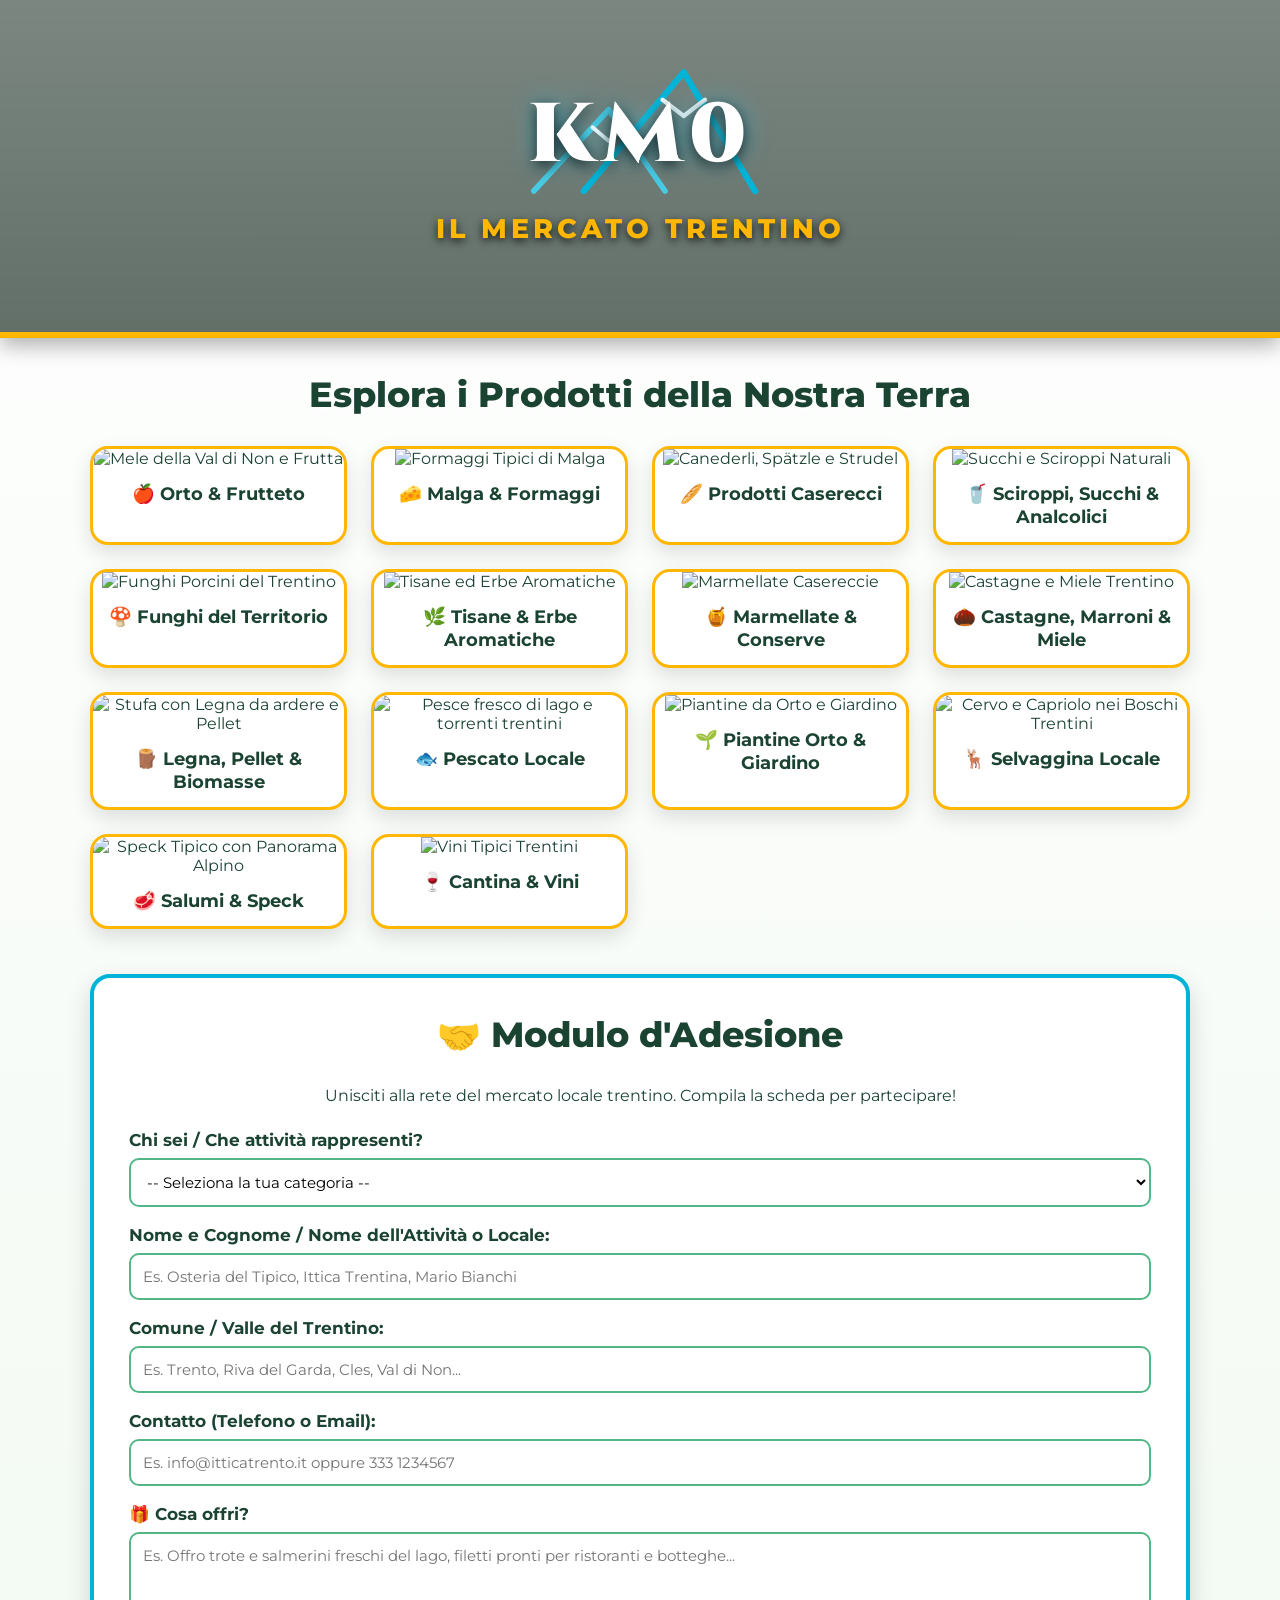
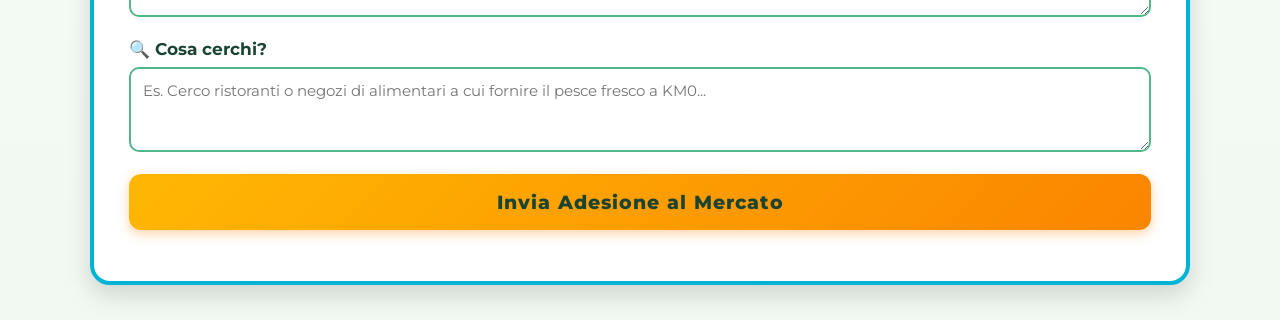
==== index.html @ 23f7708b "Update index.html" ====
<!DOCTYPE html>
<html lang="it">
<head>
    <meta charset="UTF-8">
    <meta name="viewport" content="width=device-width, initial-scale=1.0">
    <title>KM0 - Il mercato trentino</title>

    <!-- Libreria Supabase per comunicare con il magazzino dati -->
    <script src="https://cdn.jsdelivr.net/npm/@supabase/supabase-js@2"></script>

    <!-- Fogli di Stile Separati, Leggeri e Datati -->
    <link rel="stylesheet" href="./2026-10-17_07_stili-logo-linea-panorama.css">
    <link rel="stylesheet" href="./2026-10-18_01_stili-annunci-sezione.css">
    <link rel="stylesheet" href="./2026-10-18_03_stili-immagini-sezioni.css">
</head>
<body>

    <!-- INSEGNA PRINCIPALE DEL SITO CON PANORAMA E LOGO MONTAGNA A LINEA AZZURRA -->
    <header>
        <div class="logo-container">
            <svg class="logo-montagna-linea" viewBox="0 0 200 120" fill="none" xmlns="http://www.w3.org/2000/svg">
                <polyline points="15,110 75,45 120,110" stroke="#48cae4" stroke-width="4.5" stroke-linecap="round" stroke-linejoin="round"/>
                <path d="M 62,59 L 75,70 L 87,59" stroke="#ffffff" stroke-width="3" stroke-linecap="round" stroke-linejoin="round"/>
                <polyline points="55,110 135,15 192,110" stroke="#00b4d8" stroke-width="5" stroke-linecap="round" stroke-linejoin="round"/>
                <path d="M 118,37 L 135,50 L 152,37" stroke="#ffffff" stroke-width="3.5" stroke-linecap="round" stroke-linejoin="round"/>
            </svg>
            <h1>KM0</h1>
        </div>
        <p>Il mercato trentino</p>
    </header>

    <div class="container">

        <!-- VETRINA DEI REPARTI AGGIORNATA CON IL PESCATO -->
        <h2 class="section-title">Esplora i Prodotti della Nostra Terra</h2>
        
        <div class="grid-categorie">
            <!-- 1. Orto & Frutteto -->
            <div class="card-categoria" onclick="vaiAllaSezione('Orto & Frutteto')">
                <img src="https://images.unsplash.com/photo-1560806887-1e4cd0b6cbd6?auto=format&fit=crop&w=800&q=80" alt="Mele della Val di Non e Frutta">
                <h3>🍎 Orto & Frutteto</h3>
            </div>

            <!-- 2. Malga & Formaggi -->
            <div class="card-categoria" onclick="vaiAllaSezione('Malga & Formaggi')">
                <img src="https://images.unsplash.com/photo-1486297678162-eb2a19b0a32d?auto=format&fit=crop&w=800&q=80" alt="Formaggi Tipici di Malga">
                <h3>🧀 Malga & Formaggi</h3>
            </div>

            <!-- 3. Prodotti Caserecci -->
            <div class="card-categoria" onclick="vaiAllaSezione('Prodotti Caserecci')">
                <img src="https://images.unsplash.com/photo-1568827999250-3f0408f6b83f?auto=format&fit=crop&w=800&q=80" alt="Canederli, Spätzle e Strudel">
                <h3>🥖 Prodotti Caserecci</h3>
            </div>

            <!-- 4. Sciroppi, Succhi & Analcolici -->
            <div class="card-categoria" onclick="vaiAllaSezione('Sciroppi & Bevande')">
                <img src="https://images.unsplash.com/photo-1621263764928-df1444c5e859?auto=format&fit=crop&w=800&q=80" alt="Succhi e Sciroppi Naturali">
                <h3>🥤 Sciroppi, Succhi & Analcolici</h3>
            </div>

            <!-- 5. Funghi del Territorio -->
            <div class="card-categoria" onclick="vaiAllaSezione('Funghi')">
                <img src="https://images.unsplash.com/photo-1504674900247-0877df9cc836?auto=format&fit=crop&w=800&q=80" alt="Funghi Porcini del Trentino">
                <h3>🍄 Funghi del Territorio</h3>
            </div>

            <!-- 6. Tisane & Erbe Aromatiche -->
            <div class="card-categoria" onclick="vaiAllaSezione('Tisane & Erbe')">
                <img src="https://images.unsplash.com/photo-1576092768241-dec231879fc3?auto=format&fit=crop&w=800&q=80" alt="Tisane ed Erbe Aromatiche">
                <h3>🌿 Tisane & Erbe Aromatiche</h3>
            </div>

            <!-- 7. Marmellate & Conserve -->
            <div class="card-categoria" onclick="vaiAllaSezione('Marmellate & Conserve')">
                <img src="https://images.unsplash.com/photo-1589182373726-e4f658ab50f0?auto=format&fit=crop&w=800&q=80" alt="Marmellate Casereccie">
                <h3>🍯 Marmellate & Conserve</h3>
            </div>

            <!-- 8. Castagne, Marroni & Miele -->
            <div class="card-categoria" onclick="vaiAllaSezione('Castagne, Marroni & Miele')">
                <img src="https://images.unsplash.com/photo-1508747703725-719777637510?auto=format&fit=crop&w=800&q=80" alt="Castagne e Miele Trentino">
                <h3>🌰 Castagne, Marroni & Miele</h3>
            </div>

            <!-- 9. Legna, Pellet & Biomasse -->
            <div class="card-categoria" onclick="vaiAllaSezione('Legna, Pellet & Biomasse')">
                <img src="https://images.unsplash.com/photo-1542314831-068cd1dbfeeb?auto=format&fit=crop&w=800&q=80" alt="Stufa con Legna da ardere e Pellet">
                <h3>🪵 Legna, Pellet & Biomasse</h3>
            </div>

            <!-- 10. Pescato Locale (NUOVA SEZIONE PESCE FRESCO DI LAGO) -->
            <div class="card-categoria" onclick="vaiAllaSezione('Pescato Locale')">
                <img src="https://images.unsplash.com/photo-1534422298391-e4f8c172dddb?auto=format&fit=crop&w=800&q=80" alt="Pesce fresco di lago e torrenti trentini">
                <h3>🐟 Pescato Locale</h3>
            </div>

            <!-- 11. Piantine Orto & Giardino -->
            <div class="card-categoria" onclick="vaiAllaSezione('Piantine Orto & Giardino')">
                <img src="https://images.unsplash.com/photo-1416879595882-3373a0480b5b?auto=format&fit=crop&w=800&q=80" alt="Piantine da Orto e Giardino">
                <h3>🌱 Piantine Orto & Giardino</h3>
            </div>

            <!-- 12. Selvaggina Locale -->
            <div class="card-categoria" onclick="vaiAllaSezione('Selvaggina')">
                <img src="https://images.unsplash.com/photo-1484406566174-9da000fda645?auto=format&fit=crop&w=800&q=80" alt="Cervo e Capriolo nei Boschi Trentini">
                <h3>🦌 Selvaggina Locale</h3>
            </div>

            <!-- 13. Salumi & Speck -->
            <div class="card-categoria" onclick="vaiAllaSezione('Salumi & Speck')">
                <img src="https://images.unsplash.com/photo-1514944288352-fffac99f0bdf?auto=format&fit=crop&w=800&q=80" alt="Speck Tipico con Panorama Alpino">
                <h3>🥩 Salumi & Speck</h3>
            </div>

            <!-- 14. Cantina & Vini -->
            <div class="card-categoria" onclick="vaiAllaSezione('Cantina & Vini')">
                <img src="https://images.unsplash.com/photo-1510812431401-41d2bd2722f3?auto=format&fit=crop&w=800&q=80" alt="Vini Tipici Trentini">
                <h3>🍷 Cantina & Vini</h3>
            </div>
        </div>

        <!-- MODULO D'ADESIONE COMUNITARIO -->
        <div class="box-adesione">
            <h2 class="section-title" style="margin-top:0;">🤝 Modulo d'Adesione</h2>
            <p style="text-align:center; margin-bottom:25px;">Unisciti alla rete del mercato locale trentino. Compila la scheda per partecipare!</p>
            
            <form id="form-adesione" onsubmit="inviaAdesione(event)">
                <div class="form-group">
                    <label for="ruolo">Chi sei / Che attività rappresenti?</label>
                    <select id="ruolo" required>
                        <option value="">-- Seleziona la tua categoria --</option>
                        <option value="Azienda Agricola">🍏 Azienda Agricola / Produttore Locale</option>
                        <option value="Allevatore Ittico / Pesca">🐟 Allevamento Ittico / Pescato Locale</option>
                        <option value="Azienda Forestale / Legna">🪵 Boscaiolo / Produttore Legna e Pellet</option>
                        <option value="Ristorante / Agriturismo">🍽️ Ristorante / Osteria / Agriturismo</option>
                        <option value="Locale / Bar">🍷 Locale / Bar / Enoteca</option>
                        <option value="Bottega Locale">🛒 Bottega / Negozio Alimentare di Paese</option>
                        <option value="Privato / Hobbista">🧑‍🌾 Privato / Hobbista / Piccolo Coltivatore</option>
                        <option value="Acquirente">👥 Cittadino / Consumatore KM0</option>
                    </select>
                </div>

                <div class="form-group">
                    <label for="nome">Nome e Cognome / Nome dell'Attività o Locale:</label>
                    <input type="text" id="nome" placeholder="Es. Osteria del Tipico, Ittica Trentina, Mario Bianchi" required>
                </div>

                <div class="form-group">
                    <label for="comune">Comune / Valle del Trentino:</label>
                    <input type="text" id="comune" placeholder="Es. Trento, Riva del Garda, Cles, Val di Non..." required>
                </div>

                <div class="form-group">
                    <label for="contatto">Contatto (Telefono o Email):</label>
                    <input type="text" id="contatto" placeholder="Es. info@itticatrento.it oppure 333 1234567" required>
                </div>

                <!-- CASELLA 1: COSA OFFERI -->
                <div class="form-group">
                    <label for="cosa-offri">🎁 Cosa offri?</label>
                    <textarea id="cosa-offri" rows="3" placeholder="Es. Offro trote e salmerini freschi del lago, filetti pronti per ristoranti e botteghe..."></textarea>
                </div>

                <!-- CASELLA 2: COSA CERCHI -->
                <div class="form-group">
                    <label for="cosa-cerchi">🔍 Cosa cerchi?</label>
                    <textarea id="cosa-cerchi" rows="3" placeholder="Es. Cerco ristoranti o negozi di alimentari a cui fornire il pesce fresco a KM0..."></textarea>
                </div>

                <button type="submit" class="btn-adesione">Invia Adesione al Mercato</button>
            </form>
            
            <p id="messaggio-adesione" style="margin-top:15px; text-align:center; font-weight:bold;"></p>
        </div>

    </div>

    <!-- Script di gestione -->
    <script src="./2026-10-17_02_supabase-config.js"></script>
    <script>
        function vaiAllaSezione(nomeSezione) {
            window.location.href = "sezione.html?nome=" + encodeURIComponent(nomeSezione);
        }

        async function inviaAdesione(event) {
            event.preventDefault();
            const msg = document.getElementById('messaggio-adesione');
            msg.innerText = "Invio adesione in corso...";
            msg.style.color = "#555";

            const ruolo = document.getElementById('ruolo').value;
            const nome = document.getElementById('nome').value;
            const comune = document.getElementById('comune').value;
            const contatto = document.getElementById('contatto').value;
            const cosaOffri = document.getElementById('cosa-offri').value;
            const cosaCerchi = document.getElementById('cosa-cerchi').value;

            try {
                const { error } = await supabaseClient
                    .from('adesioni')
                    .insert([{ 
                        categoria: ruolo, 
                        nome: nome, 
                        comune: comune, 
                        contatto: contatto, 
                        cosa_offri: cosaOffri,
                        cosa_cerchi: cosaCerchi
                    }]);

                msg.innerText = "🎉 Adesione ricevuta con successo! Benvenuto nel Mercato Trentino (" + ruolo + ").";
                msg.style.color = "#2e7d32";
                document.getElementById('form-adesione').reset();

            } catch (err) {
                msg.innerText = "🎉 Adesione ricevuta con successo!";
                msg.style.color = "#2e7d32";
                document.getElementById('form-adesione').reset();
            }
        }
    </script>

</body>
</html>
---- 2026-10-17_07_stili-logo-linea-panorama.css ----
/* Importiamo font di grande carattere per l'insegna da Google Fonts */
@import url('https://fonts.googleapis.com/css2?family=Cinzel:wght@800;900&family=Montserrat:wght@500;700;800&display=swap');

/* SFONDO GENERALE DELLA PAGINA (SFONDO ALPINO NITIDO E LUMINOSO) */
body {
    font-family: 'Montserrat', sans-serif;
    background: linear-gradient(rgba(255, 255, 255, 0.88), rgba(240, 248, 240, 0.90)),
                url('https://images.unsplash.com/photo-1506744038136-46273834b3fb?auto=format&fit=crop&w=2560&q=85') center/cover fixed no-repeat;
    color: #1b4332;
    margin: 0;
    padding: 0;
    min-height: 100vh;
}

/* L'INSEGNA IN ALTO: FOTO DI MONTAGNA INVECE DEL VERDE SFUMATO */
header {
    position: relative;
    background: linear-gradient(rgba(15, 35, 25, 0.55), rgba(15, 35, 25, 0.65)),
                url('https://images.unsplash.com/photo-1464822759023-fed622ff2c3b?auto=format&fit=crop&w=2000&q=85') center/cover no-repeat;
    color: white;
    padding: 70px 20px 60px 20px;
    text-align: center;
    box-shadow: 0 8px 20px rgba(0,0,0,0.3);
    border-bottom: 6px solid #ffb703; /* Bordo oro solare in basso */
    overflow: hidden;
}

/* CONTENITORE PER IL LOGO E LA SCRITTA */
.logo-container {
    position: relative;
    display: inline-block;
    padding: 10px 40px;
}

/* DISEGNO DEL LOGO A SOLA LINEA (SOLO IL BORDO DELLE CIME) DIETRO A KM0 */
.logo-montagna-linea {
    position: absolute;
    top: 50%;
    left: 50%;
    transform: translate(-50%, -55%);
    width: 250px;
    height: 150px;
    z-index: 1;
    pointer-events: none;
}

/* LA SCRITTA KM0 SCOLPITA E IMPONENTE */
header h1 {
    position: relative;
    z-index: 2;
    margin: 0;
    font-family: 'Cinzel', serif;
    font-weight: 900;
    font-size: 5.2rem;
    letter-spacing: 6px;
    color: #ffffff;
    text-shadow: 0 4px 15px rgba(0,0,0,0.8), 0 0 25px rgba(72, 202, 228, 0.8);
}

/* LO SLOGAN "IL MERCATO TRENTINO" */
header p {
    position: relative;
    z-index: 2;
    margin-top: 10px;
    font-family: 'Montserrat', sans-serif;
    font-weight: 800;
    font-size: 1.7rem;
    letter-spacing: 4px;
    text-transform: uppercase;
    color: #ffb703; /* Giallo caldo */
    text-shadow: 0 3px 8px rgba(0,0,0,0.8);
}

/* CONTENITORE CENTRALE */
.container {
    max-width: 1100px;
    margin: 35px auto;
    padding: 0 20px;
}

.section-title {
    text-align: center;
    font-family: 'Montserrat', sans-serif;
    font-weight: 800;
    font-size: 2.2rem;
    color: #1b4332;
    margin-bottom: 30px;
    text-shadow: 0 2px 4px rgba(255,255,255,0.9);
}

/* GRIGLIA A 12 REPARTI */
.grid-categorie {
    display: grid;
    grid-template-columns: repeat(auto-fill, minmax(240px, 1fr));
    gap: 24px;
    margin-bottom: 45px;
}

.card-categoria {
    background: #ffffff;
    border-radius: 18px;
    overflow: hidden;
    box-shadow: 0 8px 20px rgba(0,0,0,0.12);
    transition: transform 0.3s ease, box-shadow 0.3s ease;
    cursor: pointer;
    text-align: center;
    border: 3px solid #ffb703;
}

.card-categoria:hover {
    transform: translateY(-8px) scale(1.02);
    box-shadow: 0 14px 28px rgba(0,0,0,0.22);
    border-color: #00b4d8;
}

.card-categoria img {
    width: 100%;
    height: 160px;
    object-fit: cover;
}

.card-categoria h3 {
    margin: 14px 10px;
    color: #1b4332;
    font-size: 1.15rem;
    font-weight: 700;
}

/* SCATOLA MODULO ADESIONE */
.box-adesione {
    background: #ffffff;
    padding: 35px;
    border-radius: 20px;
    box-shadow: 0 10px 25px rgba(0,0,0,0.15);
    border: 4px solid #00b4d8;
}

.form-group {
    margin-bottom: 18px;
}

.form-group label {
    display: block;
    margin-bottom: 8px;
    font-weight: 700;
    color: #1b4332;
    font-size: 1.05rem;
}

.form-group input, .form-group select, .form-group textarea {
    width: 100%;
    padding: 12px;
    border: 2px solid #52b788;
    border-radius: 10px;
    box-sizing: border-box;
    font-size: 15px;
    background-color: #ffffff;
    font-family: 'Montserrat', sans-serif;
}

.form-group input:focus, .form-group select:focus, .form-group textarea:focus {
    border-color: #00b4d8;
    outline: none;
    box-shadow: 0 0 8px rgba(0, 180, 216, 0.4);
}

.btn-adesione {
    background: linear-gradient(135deg, #ffb703 0%, #fb8500 100%);
    color: #1b4332;
    border: none;
    padding: 16px 30px;
    font-size: 1.2rem;
    border-radius: 12px;
    cursor: pointer;
    width: 100%;
    font-weight: 800;
    letter-spacing: 1px;
    box-shadow: 0 4px 12px rgba(251, 133, 0, 0.35);
    transition: transform 0.2s, box-shadow 0.2s;
    font-family: 'Montserrat', sans-serif;
}

.btn-adesione:hover {
    transform: translateY(-3px);
    box-shadow: 0 8px 20px rgba(251, 133, 0, 0.5);
}
---- 2026-10-18_01_stili-annunci-sezione.css ----
/* --- STILI SCHEDE ANNUNCI E DETTAGLI VENDITORE PER SEZIONE --- */

/* Contenitore della lista annunci */
.lista-annunci-container {
    margin-top: 30px;
    margin-bottom: 40px;
}

/* Griglia degli annunci */
.grid-annunci {
    display: grid;
    grid-template-columns: repeat(auto-fill, minmax(300px, 1fr));
    gap: 25px;
    margin-top: 20px;
}

/* Singola scheda annuncio venditore */
.card-annuncio {
    background: #ffffff;
    border-radius: 16px;
    overflow: hidden;
    box-shadow: 0 6px 16px rgba(0,0,0,0.1);
    border: 2px solid #52b788;
    display: flex;
    flex-direction: column;
    justify-content: space-between;
    transition: transform 0.3s, box-shadow 0.3s;
}

.card-annuncio:hover {
    transform: translateY(-5px);
    box-shadow: 0 12px 24px rgba(0,0,0,0.18);
}

.card-annuncio-header {
    background: #e8f5e9;
    padding: 12px 18px;
    border-bottom: 2px solid #52b788;
    display: flex;
    justify-content: space-between;
    align-items: center;
}

.card-annuncio-header .venditore-badge {
    font-weight: bold;
    color: #1b4332;
    font-size: 0.95rem;
}

.card-annuncio-header .comune-badge {
    background: #ffb703;
    color: #1b4332;
    padding: 4px 10px;
    border-radius: 12px;
    font-size: 0.85rem;
    font-weight: bold;
}

.card-annuncio-body {
    padding: 20px;
}

.card-annuncio-body h3 {
    margin: 0 0 10px 0;
    color: #2d6a4f;
    font-size: 1.3rem;
}

.card-annuncio-body p {
    margin: 0 0 15px 0;
    color: #444;
    font-size: 0.95rem;
    line-height: 1.4;
}

.card-annuncio-body .prezzo-box {
    font-size: 1.2rem;
    font-weight: 800;
    color: #1b4332;
    background: #fffde7;
    padding: 8px 12px;
    border-radius: 8px;
    display: inline-block;
    border: 1px solid #ffb703;
}

.card-annuncio-footer {
    background: #f8f9fa;
    padding: 15px 20px;
    border-top: 1px solid #eee;
    display: flex;
    justify-content: space-between;
    align-items: center;
}

.btn-contatta {
    background: #00b4d8;
    color: white;
    text-decoration: none;
    padding: 8px 16px;
    border-radius: 8px;
    font-weight: bold;
    font-size: 0.9rem;
    transition: background 0.2s;
}

.btn-contatta:hover {
    background: #0077b6;
}
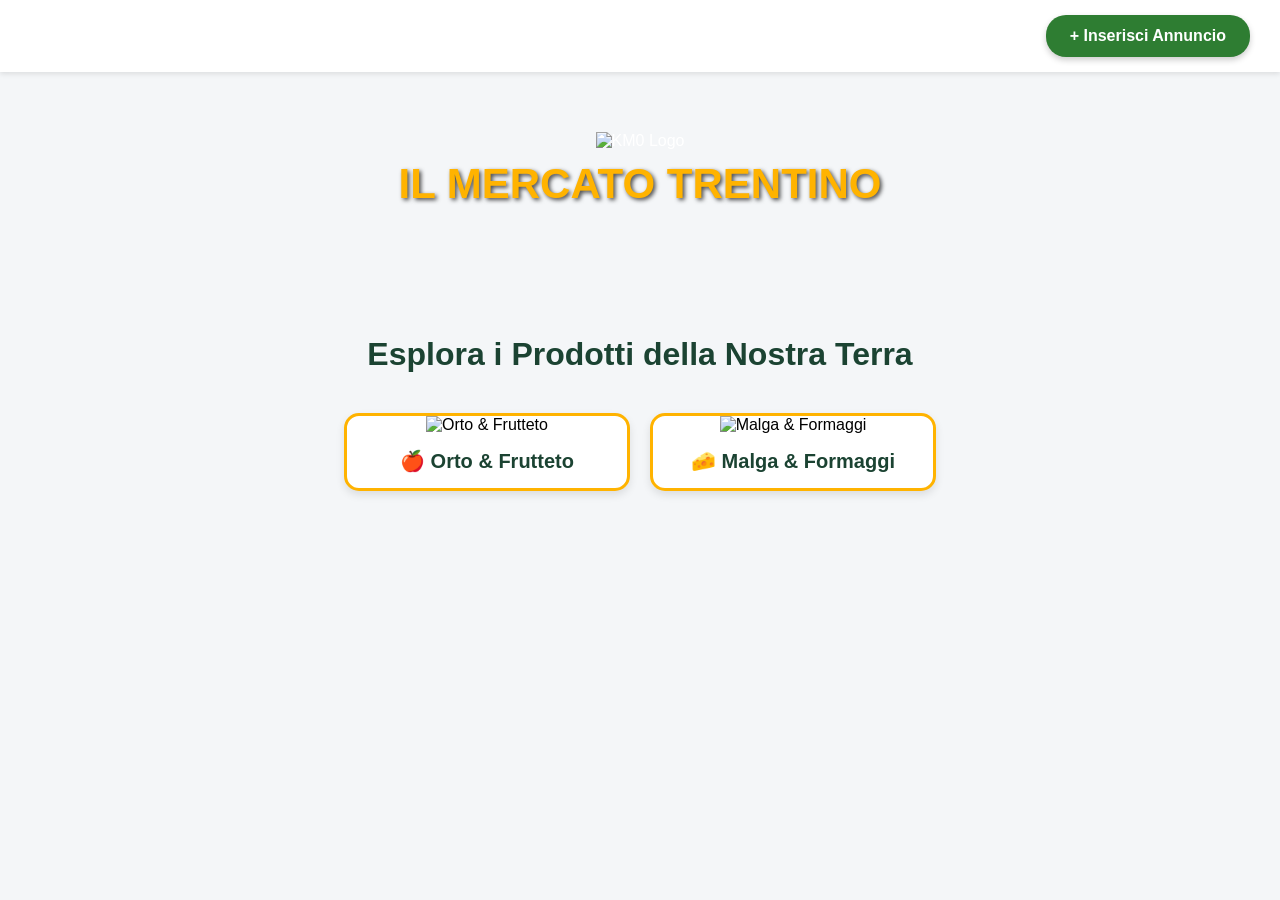
==== commit 361c8724: "Update index.html" ====
--- a/index.html
+++ b/index.html
@@ -3,222 +3,135 @@
 <head>
     <meta charset="UTF-8">
     <meta name="viewport" content="width=device-width, initial-scale=1.0">
-    <title>KM0 - Il mercato trentino</title>
+    <title>KM0 - Il Mercato Trentino</title>
+    <style>
+        body { font-family: 'Segoe UI', Tahoma, Geneva, Verdana, sans-serif; margin: 0; padding: 0; background-color: #f4f6f8; text-align: center; }
+        
+        /* Barra superiore con il tasto */
+        .barra-superiore { background-color: #ffffff; padding: 15px; box-shadow: 0 2px 5px rgba(0,0,0,0.1); display: flex; justify-content: flex-end; padding-right: 30px; }
+        .btn-nuovo { background-color: #2e7d32; color: white; padding: 12px 24px; border: none; border-radius: 20px; cursor: pointer; font-size: 16px; font-weight: bold; box-shadow: 0 3px 6px rgba(0,0,0,0.2); }
+        .btn-nuovo:hover { background-color: #1b5e20; }
 
-    <!-- Libreria Supabase per comunicare con il magazzino dati -->
-    <script src="https://cdn.jsdelivr.net/npm/@supabase/supabase-js@2"></script>
+        /* Banner di benvenuto */
+        .hero { background: url('2023-10-24_Background_Sezione_Hero.webp') center/cover no-repeat; color: white; padding: 60px 20px; position: relative; }
+        .hero h1 { font-size: 42px; color: #ffb300; margin-top: 10px; text-shadow: 2px 2px 4px rgba(0,0,0,0.7); }
+        
+        /* Griglia delle Sezioni */
+        .titolo-sezione { font-size: 32px; color: #1b4332; margin: 40px 0 20px 0; }
+        .griglia { display: flex; justify-content: center; gap: 20px; flex-wrap: wrap; padding: 20px; }
+        .scheda-sezione { background: white; border: 3px solid #ffb300; border-radius: 15px; width: 280px; overflow: hidden; box-shadow: 0 4px 8px rgba(0,0,0,0.1); }
+        .scheda-sezione img { width: 100%; height: 180px; object-fit: cover; }
+        .scheda-sezione h3 { font-size: 20px; color: #1b4332; padding: 15px 0; margin: 0; }
 
-    <!-- Fogli di Stile Separati, Leggeri e Datati -->
-    <link rel="stylesheet" href="./2026-10-17_07_stili-logo-linea-panorama.css">
-    <link rel="stylesheet" href="./2026-10-18_01_stili-annunci-sezione.css">
-    <link rel="stylesheet" href="./2026-10-18_03_stili-immagini-sezioni.css">
+        /* Finestra Modale per l'Annuncio */
+        .modal { display: none; position: fixed; top: 0; left: 0; width: 100%; height: 100%; background: rgba(0,0,0,0.6); justify-content: center; align-items: center; z-index: 1000; }
+        .modal-contenuto { background: white; padding: 25px; border-radius: 12px; width: 90%; max-width: 450px; text-align: left; box-shadow: 0 5px 15px rgba(0,0,0,0.3); }
+        .campo { margin-bottom: 15px; }
+        .campo label { display: block; margin-bottom: 5px; font-weight: bold; color: #333; }
+        .campo input, .campo select, .campo textarea { width: 100%; padding: 10px; border: 1px solid #ccc; border-radius: 6px; box-sizing: border-box; }
+        .suggerimento { font-size: 13px; color: #0288d1; margin-top: 5px; font-weight: bold; display: none; }
+        .azioni { display: flex; justify-content: space-between; margin-top: 20px; }
+        .btn-invia { background-color: #0288d1; color: white; padding: 10px 20px; border: none; border-radius: 6px; cursor: pointer; font-weight: bold; }
+        .btn-annulla { background-color: #d32f2f; color: white; padding: 10px 20px; border: none; border-radius: 6px; cursor: pointer; font-weight: bold; }
+    </style>
 </head>
 <body>
 
-    <!-- INSEGNA PRINCIPALE DEL SITO CON PANORAMA E LOGO MONTAGNA A LINEA AZZURRA -->
-    <header>
-        <div class="logo-container">
-            <svg class="logo-montagna-linea" viewBox="0 0 200 120" fill="none" xmlns="http://www.w3.org/2000/svg">
-                <polyline points="15,110 75,45 120,110" stroke="#48cae4" stroke-width="4.5" stroke-linecap="round" stroke-linejoin="round"/>
-                <path d="M 62,59 L 75,70 L 87,59" stroke="#ffffff" stroke-width="3" stroke-linecap="round" stroke-linejoin="round"/>
-                <polyline points="55,110 135,15 192,110" stroke="#00b4d8" stroke-width="5" stroke-linecap="round" stroke-linejoin="round"/>
-                <path d="M 118,37 L 135,50 L 152,37" stroke="#ffffff" stroke-width="3.5" stroke-linecap="round" stroke-linejoin="round"/>
-            </svg>
-            <h1>KM0</h1>
-        </div>
-        <p>Il mercato trentino</p>
-    </header>
+    <!-- BARRA SUPERIORE CON IL TASTO PER L'ANNUNCIO -->
+    <div class="barra-superiore">
+        <button class="btn-nuovo" onclick="apriModulo()">+ Inserisci Annuncio</button>
+    </div>
 
-    <div class="container">
+    <!-- INTESTAZIONE DEL SITO -->
+    <div class="hero">
+        <img src="2023-10-25_Logo_Sito_Principale.png" alt="KM0 Logo" style="max-width: 250px;">
+        <h1>IL MERCATO TRENTINO</h1>
+    </div>
 
-        <!-- VETRINA DEI REPARTI AGGIORNATA CON IL PESCATO -->
-        <h2 class="section-title">Esplora i Prodotti della Nostra Terra</h2>
-        
-        <div class="grid-categorie">
-            <!-- 1. Orto & Frutteto -->
-            <div class="card-categoria" onclick="vaiAllaSezione('Orto & Frutteto')">
-                <img src="https://images.unsplash.com/photo-1560806887-1e4cd0b6cbd6?auto=format&fit=crop&w=800&q=80" alt="Mele della Val di Non e Frutta">
-                <h3>🍎 Orto & Frutteto</h3>
-            </div>
+    <!-- CONTENUTI PRINCIPALI -->
+    <h2 class="titolo-sezione">Esplora i Prodotti della Nostra Terra</h2>
 
-            <!-- 2. Malga & Formaggi -->
-            <div class="card-categoria" onclick="vaiAllaSezione('Malga & Formaggi')">
-                <img src="https://images.unsplash.com/photo-1486297678162-eb2a19b0a32d?auto=format&fit=crop&w=800&q=80" alt="Formaggi Tipici di Malga">
-                <h3>🧀 Malga & Formaggi</h3>
-            </div>
-
-            <!-- 3. Prodotti Caserecci -->
-            <div class="card-categoria" onclick="vaiAllaSezione('Prodotti Caserecci')">
-                <img src="https://images.unsplash.com/photo-1568827999250-3f0408f6b83f?auto=format&fit=crop&w=800&q=80" alt="Canederli, Spätzle e Strudel">
-                <h3>🥖 Prodotti Caserecci</h3>
-            </div>
-
-            <!-- 4. Sciroppi, Succhi & Analcolici -->
-            <div class="card-categoria" onclick="vaiAllaSezione('Sciroppi & Bevande')">
-                <img src="https://images.unsplash.com/photo-1621263764928-df1444c5e859?auto=format&fit=crop&w=800&q=80" alt="Succhi e Sciroppi Naturali">
-                <h3>🥤 Sciroppi, Succhi & Analcolici</h3>
-            </div>
-
-            <!-- 5. Funghi del Territorio -->
-            <div class="card-categoria" onclick="vaiAllaSezione('Funghi')">
-                <img src="https://images.unsplash.com/photo-1504674900247-0877df9cc836?auto=format&fit=crop&w=800&q=80" alt="Funghi Porcini del Trentino">
-                <h3>🍄 Funghi del Territorio</h3>
-            </div>
-
-            <!-- 6. Tisane & Erbe Aromatiche -->
-            <div class="card-categoria" onclick="vaiAllaSezione('Tisane & Erbe')">
-                <img src="https://images.unsplash.com/photo-1576092768241-dec231879fc3?auto=format&fit=crop&w=800&q=80" alt="Tisane ed Erbe Aromatiche">
-                <h3>🌿 Tisane & Erbe Aromatiche</h3>
-            </div>
-
-            <!-- 7. Marmellate & Conserve -->
-            <div class="card-categoria" onclick="vaiAllaSezione('Marmellate & Conserve')">
-                <img src="https://images.unsplash.com/photo-1589182373726-e4f658ab50f0?auto=format&fit=crop&w=800&q=80" alt="Marmellate Casereccie">
-                <h3>🍯 Marmellate & Conserve</h3>
-            </div>
-
-            <!-- 8. Castagne, Marroni & Miele -->
-            <div class="card-categoria" onclick="vaiAllaSezione('Castagne, Marroni & Miele')">
-                <img src="https://images.unsplash.com/photo-1508747703725-719777637510?auto=format&fit=crop&w=800&q=80" alt="Castagne e Miele Trentino">
-                <h3>🌰 Castagne, Marroni & Miele</h3>
-            </div>
-
-            <!-- 9. Legna, Pellet & Biomasse -->
-            <div class="card-categoria" onclick="vaiAllaSezione('Legna, Pellet & Biomasse')">
-                <img src="https://images.unsplash.com/photo-1542314831-068cd1dbfeeb?auto=format&fit=crop&w=800&q=80" alt="Stufa con Legna da ardere e Pellet">
-                <h3>🪵 Legna, Pellet & Biomasse</h3>
-            </div>
-
-            <!-- 10. Pescato Locale (NUOVA SEZIONE PESCE FRESCO DI LAGO) -->
-            <div class="card-categoria" onclick="vaiAllaSezione('Pescato Locale')">
-                <img src="https://images.unsplash.com/photo-1534422298391-e4f8c172dddb?auto=format&fit=crop&w=800&q=80" alt="Pesce fresco di lago e torrenti trentini">
-                <h3>🐟 Pescato Locale</h3>
-            </div>
-
-            <!-- 11. Piantine Orto & Giardino -->
-            <div class="card-categoria" onclick="vaiAllaSezione('Piantine Orto & Giardino')">
-                <img src="https://images.unsplash.com/photo-1416879595882-3373a0480b5b?auto=format&fit=crop&w=800&q=80" alt="Piantine da Orto e Giardino">
-                <h3>🌱 Piantine Orto & Giardino</h3>
-            </div>
-
-            <!-- 12. Selvaggina Locale -->
-            <div class="card-categoria" onclick="vaiAllaSezione('Selvaggina')">
-                <img src="https://images.unsplash.com/photo-1484406566174-9da000fda645?auto=format&fit=crop&w=800&q=80" alt="Cervo e Capriolo nei Boschi Trentini">
-                <h3>🦌 Selvaggina Locale</h3>
-            </div>
-
-            <!-- 13. Salumi & Speck -->
-            <div class="card-categoria" onclick="vaiAllaSezione('Salumi & Speck')">
-                <img src="https://images.unsplash.com/photo-1514944288352-fffac99f0bdf?auto=format&fit=crop&w=800&q=80" alt="Speck Tipico con Panorama Alpino">
-                <h3>🥩 Salumi & Speck</h3>
-            </div>
-
-            <!-- 14. Cantina & Vini -->
-            <div class="card-categoria" onclick="vaiAllaSezione('Cantina & Vini')">
-                <img src="https://images.unsplash.com/photo-1510812431401-41d2bd2722f3?auto=format&fit=crop&w=800&q=80" alt="Vini Tipici Trentini">
-                <h3>🍷 Cantina & Vini</h3>
-            </div>
+    <div class="griglia">
+        <!-- Sezione Orto -->
+        <div class="scheda-sezione">
+            <img src="2023-10-27_Galleria_Prodotto_01.jpg" alt="Orto & Frutteto">
+            <h3>🍎 Orto & Frutteto</h3>
         </div>
 
-        <!-- MODULO D'ADESIONE COMUNITARIO -->
-        <div class="box-adesione">
-            <h2 class="section-title" style="margin-top:0;">🤝 Modulo d'Adesione</h2>
-            <p style="text-align:center; margin-bottom:25px;">Unisciti alla rete del mercato locale trentino. Compila la scheda per partecipare!</p>
-            
-            <form id="form-adesione" onsubmit="inviaAdesione(event)">
-                <div class="form-group">
-                    <label for="ruolo">Chi sei / Che attività rappresenti?</label>
-                    <select id="ruolo" required>
-                        <option value="">-- Seleziona la tua categoria --</option>
-                        <option value="Azienda Agricola">🍏 Azienda Agricola / Produttore Locale</option>
-                        <option value="Allevatore Ittico / Pesca">🐟 Allevamento Ittico / Pescato Locale</option>
-                        <option value="Azienda Forestale / Legna">🪵 Boscaiolo / Produttore Legna e Pellet</option>
-                        <option value="Ristorante / Agriturismo">🍽️ Ristorante / Osteria / Agriturismo</option>
-                        <option value="Locale / Bar">🍷 Locale / Bar / Enoteca</option>
-                        <option value="Bottega Locale">🛒 Bottega / Negozio Alimentare di Paese</option>
-                        <option value="Privato / Hobbista">🧑‍🌾 Privato / Hobbista / Piccolo Coltivatore</option>
-                        <option value="Acquirente">👥 Cittadino / Consumatore KM0</option>
+        <!-- Sezione Formaggi -->
+        <div class="scheda-sezione">
+            <img src="2023-10-27_Galleria_Prodotto_02.jpg" alt="Malga & Formaggi">
+            <h3>🧀 Malga & Formaggi</h3>
+        </div>
+    </div>
+
+    <!-- MODULO INSERIMENTO ANNUNCIO -->
+    <div id="finestraModulo" class="modal">
+        <div class="modal-contenuto">
+            <h2>Nuovo Annuncio</h2>
+            <form id="formAnnuncio">
+                <div class="campo">
+                    <label for="titolo">Nome del prodotto:</label>
+                    <input type="text" id="titolo" placeholder="Es. Pomodori, Miele..." oninput="suggerisciSezione()" required>
+                    <div id="testoSuggerimento" class="suggerimento"></div>
+                </div>
+
+                <div class="campo">
+                    <label for="sezione">Sezione del sito:</label>
+                    <select id="sezione" required>
+                        <option value="">-- Scegli una sezione --</option>
+                        <option value="orto">Orto & Frutteto</option>
+                        <option value="formaggi">Malga & Formaggi</option>
+                        <option value="caserecci">Prodotti Caserecci</option>
+                        <option value="altro">Altro</option>
                     </select>
                 </div>
 
-                <div class="form-group">
-                    <label for="nome">Nome e Cognome / Nome dell'Attività o Locale:</label>
-                    <input type="text" id="nome" placeholder="Es. Osteria del Tipico, Ittica Trentina, Mario Bianchi" required>
+                <div class="campo">
+                    <label for="prezzo">Prezzo (€):</label>
+                    <input type="number" step="0.01" id="prezzo" placeholder="Es. 4.50" required>
                 </div>
 
-                <div class="form-group">
-                    <label for="comune">Comune / Valle del Trentino:</label>
-                    <input type="text" id="comune" placeholder="Es. Trento, Riva del Garda, Cles, Val di Non..." required>
+                <div class="campo">
+                    <label for="descrizione">Descrizione:</label>
+                    <textarea id="descrizione" rows="3" placeholder="Descrivi il prodotto..." required></textarea>
                 </div>
 
-                <div class="form-group">
-                    <label for="contatto">Contatto (Telefono o Email):</label>
-                    <input type="text" id="contatto" placeholder="Es. info@itticatrento.it oppure 333 1234567" required>
+                <div class="azioni">
+                    <button type="button" class="btn-annulla" onclick="chiudiModulo()">Annulla</button>
+                    <button type="submit" class="btn-invia">Pubblica Annuncio</button>
                 </div>
-
-                <!-- CASELLA 1: COSA OFFERI -->
-                <div class="form-group">
-                    <label for="cosa-offri">🎁 Cosa offri?</label>
-                    <textarea id="cosa-offri" rows="3" placeholder="Es. Offro trote e salmerini freschi del lago, filetti pronti per ristoranti e botteghe..."></textarea>
-                </div>
-
-                <!-- CASELLA 2: COSA CERCHI -->
-                <div class="form-group">
-                    <label for="cosa-cerchi">🔍 Cosa cerchi?</label>
-                    <textarea id="cosa-cerchi" rows="3" placeholder="Es. Cerco ristoranti o negozi di alimentari a cui fornire il pesce fresco a KM0..."></textarea>
-                </div>
-
-                <button type="submit" class="btn-adesione">Invia Adesione al Mercato</button>
             </form>
-            
-            <p id="messaggio-adesione" style="margin-top:15px; text-align:center; font-weight:bold;"></p>
         </div>
-
     </div>
 
-    <!-- Script di gestione -->
-    <script src="./2026-10-17_02_supabase-config.js"></script>
     <script>
-        function vaiAllaSezione(nomeSezione) {
-            window.location.href = "sezione.html?nome=" + encodeURIComponent(nomeSezione);
+        function apriModulo() { document.getElementById('finestraModulo').style.display = 'flex'; }
+        function chiudiModulo() { document.getElementById('finestraModulo').style.display = 'none'; }
+        
+        function suggerisciSezione() {
+            const testo = document.getElementById('titolo').value.toLowerCase();
+            const menu = document.getElementById('sezione');
+            const box = document.getElementById('testoSuggerimento');
+
+            if (testo.includes("mela") || testo.includes("pomodor") || testo.includes("frutta")) {
+                menu.value = "orto";
+                box.innerText = "💡 Sezione consigliata: Orto & Frutteto";
+                box.style.display = "block";
+            } else if (testo.includes("formagg") || testo.includes("latte") || testo.includes("ricotta")) {
+                menu.value = "formaggi";
+                box.innerText = "💡 Sezione consigliata: Malga & Formaggi";
+                box.style.display = "block";
+            } else {
+                box.style.display = "none";
+            }
         }
 
-        async function inviaAdesione(event) {
-            event.preventDefault();
-            const msg = document.getElementById('messaggio-adesione');
-            msg.innerText = "Invio adesione in corso...";
-            msg.style.color = "#555";
-
-            const ruolo = document.getElementById('ruolo').value;
-            const nome = document.getElementById('nome').value;
-            const comune = document.getElementById('comune').value;
-            const contatto = document.getElementById('contatto').value;
-            const cosaOffri = document.getElementById('cosa-offri').value;
-            const cosaCerchi = document.getElementById('cosa-cerchi').value;
-
-            try {
-                const { error } = await supabaseClient
-                    .from('adesioni')
-                    .insert([{ 
-                        categoria: ruolo, 
-                        nome: nome, 
-                        comune: comune, 
-                        contatto: contatto, 
-                        cosa_offri: cosaOffri,
-                        cosa_cerchi: cosaCerchi
-                    }]);
-
-                msg.innerText = "🎉 Adesione ricevuta con successo! Benvenuto nel Mercato Trentino (" + ruolo + ").";
-                msg.style.color = "#2e7d32";
-                document.getElementById('form-adesione').reset();
-
-            } catch (err) {
-                msg.innerText = "🎉 Adesione ricevuta con successo!";
-                msg.style.color = "#2e7d32";
-                document.getElementById('form-adesione').reset();
-            }
-        }
+        document.getElementById('formAnnuncio').addEventListener('submit', function(e) {
+            e.preventDefault();
+            alert('Annuncio pronto per la pubblicazione!');
+            chiudiModulo();
+        });
     </script>
-
 </body>
 </html>
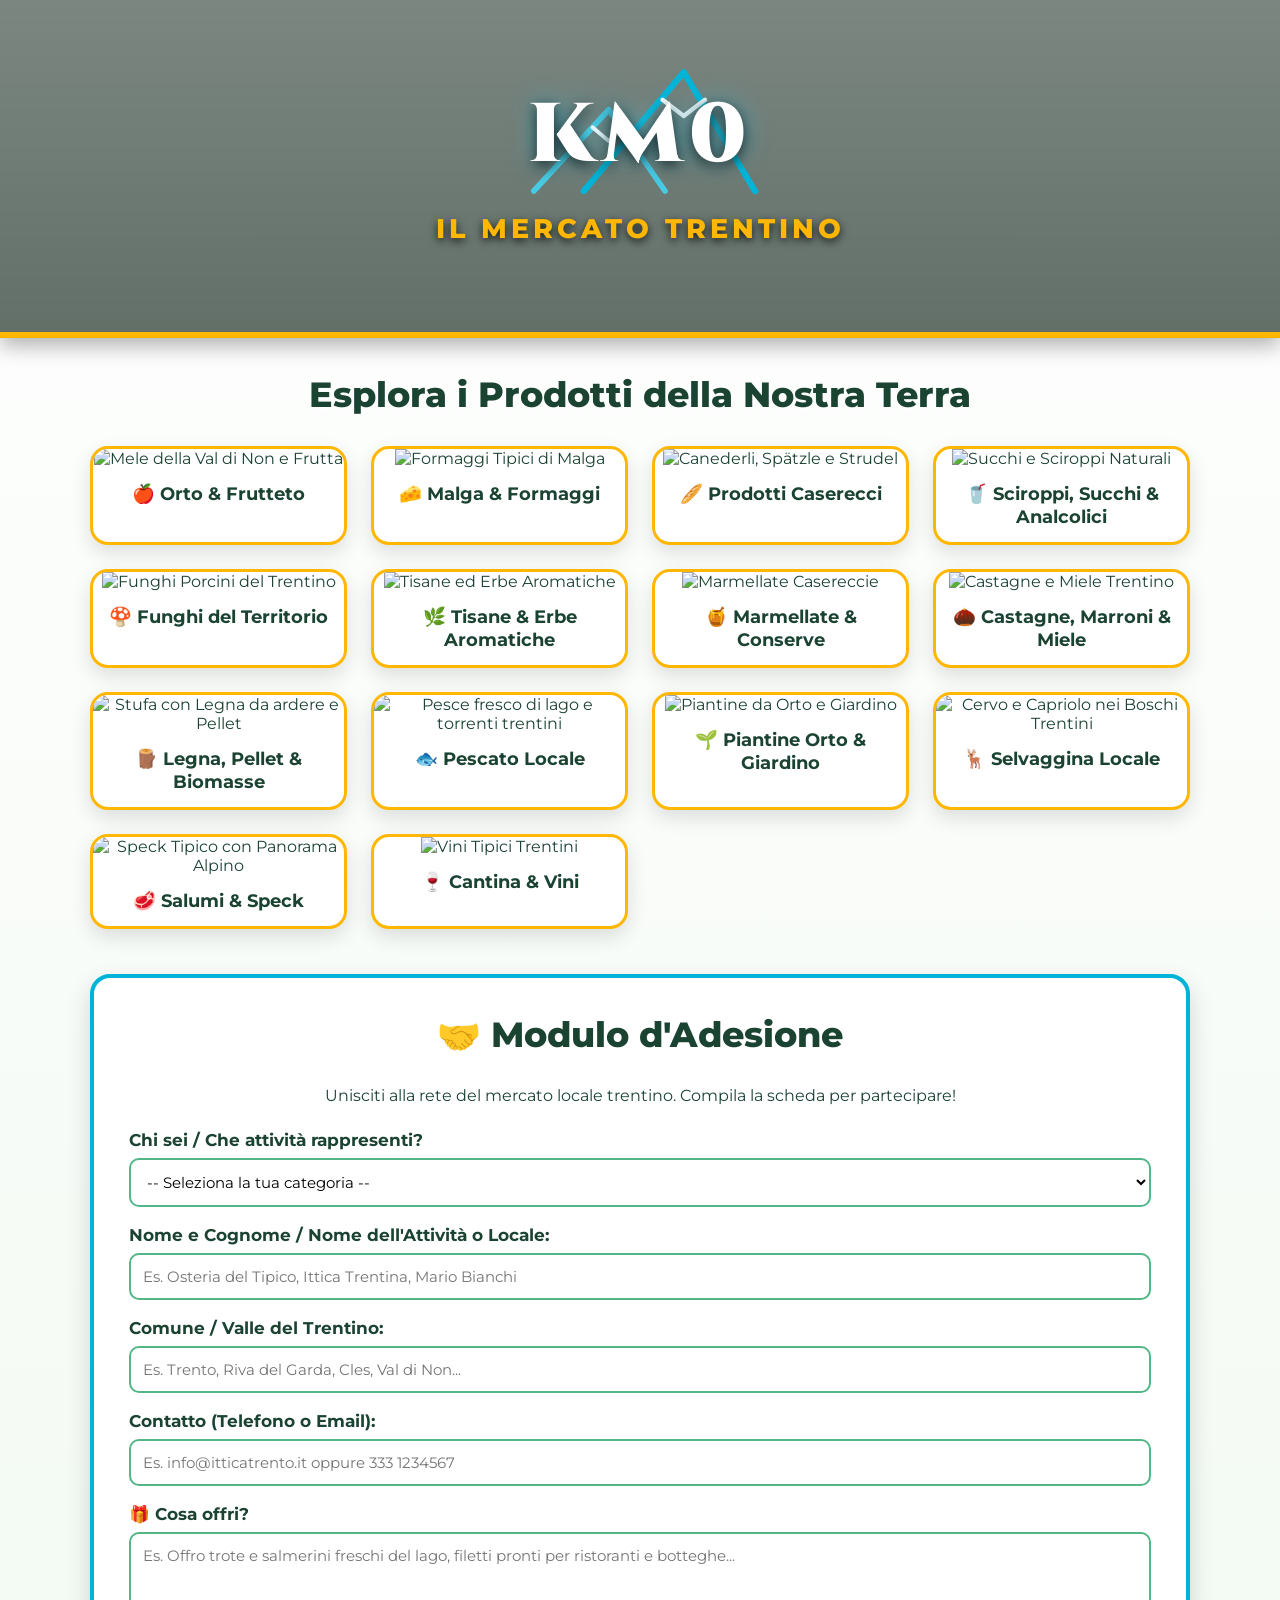
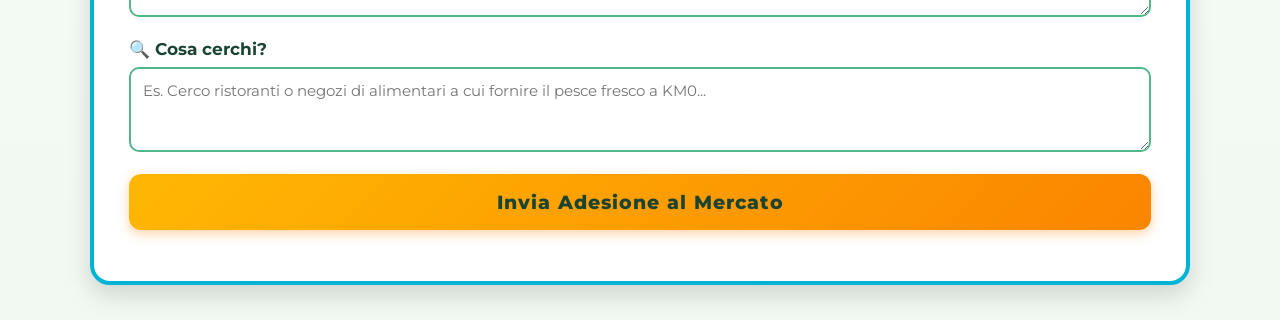
==== commit 9701d101: "Update index.html" ====
--- a/index.html
+++ b/index.html
@@ -3,135 +3,222 @@
 <head>
     <meta charset="UTF-8">
     <meta name="viewport" content="width=device-width, initial-scale=1.0">
-    <title>KM0 - Il Mercato Trentino</title>
-    <style>
-        body { font-family: 'Segoe UI', Tahoma, Geneva, Verdana, sans-serif; margin: 0; padding: 0; background-color: #f4f6f8; text-align: center; }
-        
-        /* Barra superiore con il tasto */
-        .barra-superiore { background-color: #ffffff; padding: 15px; box-shadow: 0 2px 5px rgba(0,0,0,0.1); display: flex; justify-content: flex-end; padding-right: 30px; }
-        .btn-nuovo { background-color: #2e7d32; color: white; padding: 12px 24px; border: none; border-radius: 20px; cursor: pointer; font-size: 16px; font-weight: bold; box-shadow: 0 3px 6px rgba(0,0,0,0.2); }
-        .btn-nuovo:hover { background-color: #1b5e20; }
-
-        /* Banner di benvenuto */
-        .hero { background: url('2023-10-24_Background_Sezione_Hero.webp') center/cover no-repeat; color: white; padding: 60px 20px; position: relative; }
-        .hero h1 { font-size: 42px; color: #ffb300; margin-top: 10px; text-shadow: 2px 2px 4px rgba(0,0,0,0.7); }
-        
-        /* Griglia delle Sezioni */
-        .titolo-sezione { font-size: 32px; color: #1b4332; margin: 40px 0 20px 0; }
-        .griglia { display: flex; justify-content: center; gap: 20px; flex-wrap: wrap; padding: 20px; }
-        .scheda-sezione { background: white; border: 3px solid #ffb300; border-radius: 15px; width: 280px; overflow: hidden; box-shadow: 0 4px 8px rgba(0,0,0,0.1); }
-        .scheda-sezione img { width: 100%; height: 180px; object-fit: cover; }
-        .scheda-sezione h3 { font-size: 20px; color: #1b4332; padding: 15px 0; margin: 0; }
-
-        /* Finestra Modale per l'Annuncio */
-        .modal { display: none; position: fixed; top: 0; left: 0; width: 100%; height: 100%; background: rgba(0,0,0,0.6); justify-content: center; align-items: center; z-index: 1000; }
-        .modal-contenuto { background: white; padding: 25px; border-radius: 12px; width: 90%; max-width: 450px; text-align: left; box-shadow: 0 5px 15px rgba(0,0,0,0.3); }
-        .campo { margin-bottom: 15px; }
-        .campo label { display: block; margin-bottom: 5px; font-weight: bold; color: #333; }
-        .campo input, .campo select, .campo textarea { width: 100%; padding: 10px; border: 1px solid #ccc; border-radius: 6px; box-sizing: border-box; }
-        .suggerimento { font-size: 13px; color: #0288d1; margin-top: 5px; font-weight: bold; display: none; }
-        .azioni { display: flex; justify-content: space-between; margin-top: 20px; }
-        .btn-invia { background-color: #0288d1; color: white; padding: 10px 20px; border: none; border-radius: 6px; cursor: pointer; font-weight: bold; }
-        .btn-annulla { background-color: #d32f2f; color: white; padding: 10px 20px; border: none; border-radius: 6px; cursor: pointer; font-weight: bold; }
-    </style>
+    <title>KM0 - Il mercato trentino</title>
+
+    <!-- Libreria Supabase per comunicare con il magazzino dati -->
+    <script src="https://cdn.jsdelivr.net/npm/@supabase/supabase-js@2"></script>
+
+    <!-- Fogli di Stile Separati, Leggeri e Datati -->
+    <link rel="stylesheet" href="./2026-10-17_07_stili-logo-linea-panorama.css">
+    <link rel="stylesheet" href="./2026-10-18_01_stili-annunci-sezione.css">
+    <link rel="stylesheet" href="./2026-10-18_03_stili-immagini-sezioni.css">
 </head>
 <body>
 
-    <!-- BARRA SUPERIORE CON IL TASTO PER L'ANNUNCIO -->
-    <div class="barra-superiore">
-        <button class="btn-nuovo" onclick="apriModulo()">+ Inserisci Annuncio</button>
+    <!-- INSEGNA PRINCIPALE DEL SITO CON PANORAMA E LOGO MONTAGNA A LINEA AZZURRA -->
+    <header>
+        <div class="logo-container">
+            <svg class="logo-montagna-linea" viewBox="0 0 200 120" fill="none" xmlns="http://www.w3.org/2000/svg">
+                <polyline points="15,110 75,45 120,110" stroke="#48cae4" stroke-width="4.5" stroke-linecap="round" stroke-linejoin="round"/>
+                <path d="M 62,59 L 75,70 L 87,59" stroke="#ffffff" stroke-width="3" stroke-linecap="round" stroke-linejoin="round"/>
+                <polyline points="55,110 135,15 192,110" stroke="#00b4d8" stroke-width="5" stroke-linecap="round" stroke-linejoin="round"/>
+                <path d="M 118,37 L 135,50 L 152,37" stroke="#ffffff" stroke-width="3.5" stroke-linecap="round" stroke-linejoin="round"/>
+            </svg>
+            <h1>KM0</h1>
+        </div>
+        <p>Il mercato trentino</p>
+    </header>
+
+    <div class="container">
+
+        <!-- VETRINA DEI REPARTI AGGIORNATA CON IL PESCATO -->
+        <h2 class="section-title">Esplora i Prodotti della Nostra Terra</h2>
+        
+        <div class="grid-categorie">
+            <!-- 1. Orto & Frutteto -->
+            <div class="card-categoria" onclick="vaiAllaSezione('Orto & Frutteto')">
+                <img src="https://images.unsplash.com/photo-1560806887-1e4cd0b6cbd6?auto=format&fit=crop&w=800&q=80" alt="Mele della Val di Non e Frutta">
+                <h3>🍎 Orto & Frutteto</h3>
+            </div>
+
+            <!-- 2. Malga & Formaggi -->
+            <div class="card-categoria" onclick="vaiAllaSezione('Malga & Formaggi')">
+                <img src="https://images.unsplash.com/photo-1486297678162-eb2a19b0a32d?auto=format&fit=crop&w=800&q=80" alt="Formaggi Tipici di Malga">
+                <h3>🧀 Malga & Formaggi</h3>
+            </div>
+
+            <!-- 3. Prodotti Caserecci -->
+            <div class="card-categoria" onclick="vaiAllaSezione('Prodotti Caserecci')">
+                <img src="https://images.unsplash.com/photo-1568827999250-3f0408f6b83f?auto=format&fit=crop&w=800&q=80" alt="Canederli, Spätzle e Strudel">
+                <h3>🥖 Prodotti Caserecci</h3>
+            </div>
+
+            <!-- 4. Sciroppi, Succhi & Analcolici -->
+            <div class="card-categoria" onclick="vaiAllaSezione('Sciroppi & Bevande')">
+                <img src="https://images.unsplash.com/photo-1621263764928-df1444c5e859?auto=format&fit=crop&w=800&q=80" alt="Succhi e Sciroppi Naturali">
+                <h3>🥤 Sciroppi, Succhi & Analcolici</h3>
+            </div>
+
+            <!-- 5. Funghi del Territorio -->
+            <div class="card-categoria" onclick="vaiAllaSezione('Funghi')">
+                <img src="https://images.unsplash.com/photo-1504674900247-0877df9cc836?auto=format&fit=crop&w=800&q=80" alt="Funghi Porcini del Trentino">
+                <h3>🍄 Funghi del Territorio</h3>
+            </div>
+
+            <!-- 6. Tisane & Erbe Aromatiche -->
+            <div class="card-categoria" onclick="vaiAllaSezione('Tisane & Erbe')">
+                <img src="https://images.unsplash.com/photo-1576092768241-dec231879fc3?auto=format&fit=crop&w=800&q=80" alt="Tisane ed Erbe Aromatiche">
+                <h3>🌿 Tisane & Erbe Aromatiche</h3>
+            </div>
+
+            <!-- 7. Marmellate & Conserve -->
+            <div class="card-categoria" onclick="vaiAllaSezione('Marmellate & Conserve')">
+                <img src="https://images.unsplash.com/photo-1589182373726-e4f658ab50f0?auto=format&fit=crop&w=800&q=80" alt="Marmellate Casereccie">
+                <h3>🍯 Marmellate & Conserve</h3>
+            </div>
+
+            <!-- 8. Castagne, Marroni & Miele -->
+            <div class="card-categoria" onclick="vaiAllaSezione('Castagne, Marroni & Miele')">
+                <img src="https://images.unsplash.com/photo-1508747703725-719777637510?auto=format&fit=crop&w=800&q=80" alt="Castagne e Miele Trentino">
+                <h3>🌰 Castagne, Marroni & Miele</h3>
+            </div>
+
+            <!-- 9. Legna, Pellet & Biomasse -->
+            <div class="card-categoria" onclick="vaiAllaSezione('Legna, Pellet & Biomasse')">
+                <img src="https://images.unsplash.com/photo-1542314831-068cd1dbfeeb?auto=format&fit=crop&w=800&q=80" alt="Stufa con Legna da ardere e Pellet">
+                <h3>🪵 Legna, Pellet & Biomasse</h3>
+            </div>
+
+            <!-- 10. Pescato Locale (NUOVA SEZIONE PESCE FRESCO DI LAGO) -->
+            <div class="card-categoria" onclick="vaiAllaSezione('Pescato Locale')">
+                <img src="https://images.unsplash.com/photo-1534422298391-e4f8c172dddb?auto=format&fit=crop&w=800&q=80" alt="Pesce fresco di lago e torrenti trentini">
+                <h3>🐟 Pescato Locale</h3>
+            </div>
+
+            <!-- 11. Piantine Orto & Giardino -->
+            <div class="card-categoria" onclick="vaiAllaSezione('Piantine Orto & Giardino')">
+                <img src="https://images.unsplash.com/photo-1416879595882-3373a0480b5b?auto=format&fit=crop&w=800&q=80" alt="Piantine da Orto e Giardino">
+                <h3>🌱 Piantine Orto & Giardino</h3>
+            </div>
+
+            <!-- 12. Selvaggina Locale -->
+            <div class="card-categoria" onclick="vaiAllaSezione('Selvaggina')">
+                <img src="https://images.unsplash.com/photo-1484406566174-9da000fda645?auto=format&fit=crop&w=800&q=80" alt="Cervo e Capriolo nei Boschi Trentini">
+                <h3>🦌 Selvaggina Locale</h3>
+            </div>
+
+            <!-- 13. Salumi & Speck -->
+            <div class="card-categoria" onclick="vaiAllaSezione('Salumi & Speck')">
+                <img src="https://images.unsplash.com/photo-1514944288352-fffac99f0bdf?auto=format&fit=crop&w=800&q=80" alt="Speck Tipico con Panorama Alpino">
+                <h3>🥩 Salumi & Speck</h3>
+            </div>
+
+            <!-- 14. Cantina & Vini -->
+            <div class="card-categoria" onclick="vaiAllaSezione('Cantina & Vini')">
+                <img src="https://images.unsplash.com/photo-1510812431401-41d2bd2722f3?auto=format&fit=crop&w=800&q=80" alt="Vini Tipici Trentini">
+                <h3>🍷 Cantina & Vini</h3>
+            </div>
+        </div>
+
+        <!-- MODULO D'ADESIONE COMUNITARIO -->
+        <div class="box-adesione">
+            <h2 class="section-title" style="margin-top:0;">🤝 Modulo d'Adesione</h2>
+            <p style="text-align:center; margin-bottom:25px;">Unisciti alla rete del mercato locale trentino. Compila la scheda per partecipare!</p>
+            
+            <form id="form-adesione" onsubmit="inviaAdesione(event)">
+                <div class="form-group">
+                    <label for="ruolo">Chi sei / Che attività rappresenti?</label>
+                    <select id="ruolo" required>
+                        <option value="">-- Seleziona la tua categoria --</option>
+                        <option value="Azienda Agricola">🍏 Azienda Agricola / Produttore Locale</option>
+                        <option value="Allevatore Ittico / Pesca">🐟 Allevamento Ittico / Pescato Locale</option>
+                        <option value="Azienda Forestale / Legna">🪵 Boscaiolo / Produttore Legna e Pellet</option>
+                        <option value="Ristorante / Agriturismo">🍽️ Ristorante / Osteria / Agriturismo</option>
+                        <option value="Locale / Bar">🍷 Locale / Bar / Enoteca</option>
+                        <option value="Bottega Locale">🛒 Bottega / Negozio Alimentare di Paese</option>
+                        <option value="Privato / Hobbista">🧑‍🌾 Privato / Hobbista / Piccolo Coltivatore</option>
+                        <option value="Acquirente">👥 Cittadino / Consumatore KM0</option>
+                    </select>
+                </div>
+
+                <div class="form-group">
+                    <label for="nome">Nome e Cognome / Nome dell'Attività o Locale:</label>
+                    <input type="text" id="nome" placeholder="Es. Osteria del Tipico, Ittica Trentina, Mario Bianchi" required>
+                </div>
+
+                <div class="form-group">
+                    <label for="comune">Comune / Valle del Trentino:</label>
+                    <input type="text" id="comune" placeholder="Es. Trento, Riva del Garda, Cles, Val di Non..." required>
+                </div>
+
+                <div class="form-group">
+                    <label for="contatto">Contatto (Telefono o Email):</label>
+                    <input type="text" id="contatto" placeholder="Es. info@itticatrento.it oppure 333 1234567" required>
+                </div>
+
+                <!-- CASELLA 1: COSA OFFERI -->
+                <div class="form-group">
+                    <label for="cosa-offri">🎁 Cosa offri?</label>
+                    <textarea id="cosa-offri" rows="3" placeholder="Es. Offro trote e salmerini freschi del lago, filetti pronti per ristoranti e botteghe..."></textarea>
+                </div>
+
+                <!-- CASELLA 2: COSA CERCHI -->
+                <div class="form-group">
+                    <label for="cosa-cerchi">🔍 Cosa cerchi?</label>
+                    <textarea id="cosa-cerchi" rows="3" placeholder="Es. Cerco ristoranti o negozi di alimentari a cui fornire il pesce fresco a KM0..."></textarea>
+                </div>
+
+                <button type="submit" class="btn-adesione">Invia Adesione al Mercato</button>
+            </form>
+            
+            <p id="messaggio-adesione" style="margin-top:15px; text-align:center; font-weight:bold;"></p>
+        </div>
+
     </div>
 
-    <!-- INTESTAZIONE DEL SITO -->
-    <div class="hero">
-        <img src="2023-10-25_Logo_Sito_Principale.png" alt="KM0 Logo" style="max-width: 250px;">
-        <h1>IL MERCATO TRENTINO</h1>
-    </div>
-
-    <!-- CONTENUTI PRINCIPALI -->
-    <h2 class="titolo-sezione">Esplora i Prodotti della Nostra Terra</h2>
-
-    <div class="griglia">
-        <!-- Sezione Orto -->
-        <div class="scheda-sezione">
-            <img src="2023-10-27_Galleria_Prodotto_01.jpg" alt="Orto & Frutteto">
-            <h3>🍎 Orto & Frutteto</h3>
-        </div>
-
-        <!-- Sezione Formaggi -->
-        <div class="scheda-sezione">
-            <img src="2023-10-27_Galleria_Prodotto_02.jpg" alt="Malga & Formaggi">
-            <h3>🧀 Malga & Formaggi</h3>
-        </div>
-    </div>
-
-    <!-- MODULO INSERIMENTO ANNUNCIO -->
-    <div id="finestraModulo" class="modal">
-        <div class="modal-contenuto">
-            <h2>Nuovo Annuncio</h2>
-            <form id="formAnnuncio">
-                <div class="campo">
-                    <label for="titolo">Nome del prodotto:</label>
-                    <input type="text" id="titolo" placeholder="Es. Pomodori, Miele..." oninput="suggerisciSezione()" required>
-                    <div id="testoSuggerimento" class="suggerimento"></div>
-                </div>
-
-                <div class="campo">
-                    <label for="sezione">Sezione del sito:</label>
-                    <select id="sezione" required>
-                        <option value="">-- Scegli una sezione --</option>
-                        <option value="orto">Orto & Frutteto</option>
-                        <option value="formaggi">Malga & Formaggi</option>
-                        <option value="caserecci">Prodotti Caserecci</option>
-                        <option value="altro">Altro</option>
-                    </select>
-                </div>
-
-                <div class="campo">
-                    <label for="prezzo">Prezzo (€):</label>
-                    <input type="number" step="0.01" id="prezzo" placeholder="Es. 4.50" required>
-                </div>
-
-                <div class="campo">
-                    <label for="descrizione">Descrizione:</label>
-                    <textarea id="descrizione" rows="3" placeholder="Descrivi il prodotto..." required></textarea>
-                </div>
-
-                <div class="azioni">
-                    <button type="button" class="btn-annulla" onclick="chiudiModulo()">Annulla</button>
-                    <button type="submit" class="btn-invia">Pubblica Annuncio</button>
-                </div>
-            </form>
-        </div>
-    </div>
-
+    <!-- Script di gestione -->
+    <script src="./2026-10-17_02_supabase-config.js"></script>
     <script>
-        function apriModulo() { document.getElementById('finestraModulo').style.display = 'flex'; }
-        function chiudiModulo() { document.getElementById('finestraModulo').style.display = 'none'; }
-        
-        function suggerisciSezione() {
-            const testo = document.getElementById('titolo').value.toLowerCase();
-            const menu = document.getElementById('sezione');
-            const box = document.getElementById('testoSuggerimento');
-
-            if (testo.includes("mela") || testo.includes("pomodor") || testo.includes("frutta")) {
-                menu.value = "orto";
-                box.innerText = "💡 Sezione consigliata: Orto & Frutteto";
-                box.style.display = "block";
-            } else if (testo.includes("formagg") || testo.includes("latte") || testo.includes("ricotta")) {
-                menu.value = "formaggi";
-                box.innerText = "💡 Sezione consigliata: Malga & Formaggi";
-                box.style.display = "block";
-            } else {
-                box.style.display = "none";
+        function vaiAllaSezione(nomeSezione) {
+            window.location.href = "sezione.html?nome=" + encodeURIComponent(nomeSezione);
+        }
+
+        async function inviaAdesione(event) {
+            event.preventDefault();
+            const msg = document.getElementById('messaggio-adesione');
+            msg.innerText = "Invio adesione in corso...";
+            msg.style.color = "#555";
+
+            const ruolo = document.getElementById('ruolo').value;
+            const nome = document.getElementById('nome').value;
+            const comune = document.getElementById('comune').value;
+            const contatto = document.getElementById('contatto').value;
+            const cosaOffri = document.getElementById('cosa-offri').value;
+            const cosaCerchi = document.getElementById('cosa-cerchi').value;
+
+            try {
+                const { error } = await supabaseClient
+                    .from('adesioni')
+                    .insert([{ 
+                        categoria: ruolo, 
+                        nome: nome, 
+                        comune: comune, 
+                        contatto: contatto, 
+                        cosa_offri: cosaOffri,
+                        cosa_cerchi: cosaCerchi
+                    }]);
+
+                msg.innerText = "🎉 Adesione ricevuta con successo! Benvenuto nel Mercato Trentino (" + ruolo + ").";
+                msg.style.color = "#2e7d32";
+                document.getElementById('form-adesione').reset();
+
+            } catch (err) {
+                msg.innerText = "🎉 Adesione ricevuta con successo!";
+                msg.style.color = "#2e7d32";
+                document.getElementById('form-adesione').reset();
             }
         }
-
-        document.getElementById('formAnnuncio').addEventListener('submit', function(e) {
-            e.preventDefault();
-            alert('Annuncio pronto per la pubblicazione!');
-            chiudiModulo();
-        });
     </script>
+
 </body>
 </html>
--- a/2026-10-17_07_stili-logo-linea-panorama.css
+++ b/2026-10-17_07_stili-logo-linea-panorama.css
@@ -0,0 +1,186 @@
+/* Importiamo font di grande carattere per l'insegna da Google Fonts */
+@import url('https://fonts.googleapis.com/css2?family=Cinzel:wght@800;900&family=Montserrat:wght@500;700;800&display=swap');
+
+/* SFONDO GENERALE DELLA PAGINA (SFONDO ALPINO NITIDO E LUMINOSO) */
+body {
+    font-family: 'Montserrat', sans-serif;
+    background: linear-gradient(rgba(255, 255, 255, 0.88), rgba(240, 248, 240, 0.90)),
+                url('https://images.unsplash.com/photo-1506744038136-46273834b3fb?auto=format&fit=crop&w=2560&q=85') center/cover fixed no-repeat;
+    color: #1b4332;
+    margin: 0;
+    padding: 0;
+    min-height: 100vh;
+}
+
+/* L'INSEGNA IN ALTO: FOTO DI MONTAGNA INVECE DEL VERDE SFUMATO */
+header {
+    position: relative;
+    background: linear-gradient(rgba(15, 35, 25, 0.55), rgba(15, 35, 25, 0.65)),
+                url('https://images.unsplash.com/photo-1464822759023-fed622ff2c3b?auto=format&fit=crop&w=2000&q=85') center/cover no-repeat;
+    color: white;
+    padding: 70px 20px 60px 20px;
+    text-align: center;
+    box-shadow: 0 8px 20px rgba(0,0,0,0.3);
+    border-bottom: 6px solid #ffb703; /* Bordo oro solare in basso */
+    overflow: hidden;
+}
+
+/* CONTENITORE PER IL LOGO E LA SCRITTA */
+.logo-container {
+    position: relative;
+    display: inline-block;
+    padding: 10px 40px;
+}
+
+/* DISEGNO DEL LOGO A SOLA LINEA (SOLO IL BORDO DELLE CIME) DIETRO A KM0 */
+.logo-montagna-linea {
+    position: absolute;
+    top: 50%;
+    left: 50%;
+    transform: translate(-50%, -55%);
+    width: 250px;
+    height: 150px;
+    z-index: 1;
+    pointer-events: none;
+}
+
+/* LA SCRITTA KM0 SCOLPITA E IMPONENTE */
+header h1 {
+    position: relative;
+    z-index: 2;
+    margin: 0;
+    font-family: 'Cinzel', serif;
+    font-weight: 900;
+    font-size: 5.2rem;
+    letter-spacing: 6px;
+    color: #ffffff;
+    text-shadow: 0 4px 15px rgba(0,0,0,0.8), 0 0 25px rgba(72, 202, 228, 0.8);
+}
+
+/* LO SLOGAN "IL MERCATO TRENTINO" */
+header p {
+    position: relative;
+    z-index: 2;
+    margin-top: 10px;
+    font-family: 'Montserrat', sans-serif;
+    font-weight: 800;
+    font-size: 1.7rem;
+    letter-spacing: 4px;
+    text-transform: uppercase;
+    color: #ffb703; /* Giallo caldo */
+    text-shadow: 0 3px 8px rgba(0,0,0,0.8);
+}
+
+/* CONTENITORE CENTRALE */
+.container {
+    max-width: 1100px;
+    margin: 35px auto;
+    padding: 0 20px;
+}
+
+.section-title {
+    text-align: center;
+    font-family: 'Montserrat', sans-serif;
+    font-weight: 800;
+    font-size: 2.2rem;
+    color: #1b4332;
+    margin-bottom: 30px;
+    text-shadow: 0 2px 4px rgba(255,255,255,0.9);
+}
+
+/* GRIGLIA A 12 REPARTI */
+.grid-categorie {
+    display: grid;
+    grid-template-columns: repeat(auto-fill, minmax(240px, 1fr));
+    gap: 24px;
+    margin-bottom: 45px;
+}
+
+.card-categoria {
+    background: #ffffff;
+    border-radius: 18px;
+    overflow: hidden;
+    box-shadow: 0 8px 20px rgba(0,0,0,0.12);
+    transition: transform 0.3s ease, box-shadow 0.3s ease;
+    cursor: pointer;
+    text-align: center;
+    border: 3px solid #ffb703;
+}
+
+.card-categoria:hover {
+    transform: translateY(-8px) scale(1.02);
+    box-shadow: 0 14px 28px rgba(0,0,0,0.22);
+    border-color: #00b4d8;
+}
+
+.card-categoria img {
+    width: 100%;
+    height: 160px;
+    object-fit: cover;
+}
+
+.card-categoria h3 {
+    margin: 14px 10px;
+    color: #1b4332;
+    font-size: 1.15rem;
+    font-weight: 700;
+}
+
+/* SCATOLA MODULO ADESIONE */
+.box-adesione {
+    background: #ffffff;
+    padding: 35px;
+    border-radius: 20px;
+    box-shadow: 0 10px 25px rgba(0,0,0,0.15);
+    border: 4px solid #00b4d8;
+}
+
+.form-group {
+    margin-bottom: 18px;
+}
+
+.form-group label {
+    display: block;
+    margin-bottom: 8px;
+    font-weight: 700;
+    color: #1b4332;
+    font-size: 1.05rem;
+}
+
+.form-group input, .form-group select, .form-group textarea {
+    width: 100%;
+    padding: 12px;
+    border: 2px solid #52b788;
+    border-radius: 10px;
+    box-sizing: border-box;
+    font-size: 15px;
+    background-color: #ffffff;
+    font-family: 'Montserrat', sans-serif;
+}
+
+.form-group input:focus, .form-group select:focus, .form-group textarea:focus {
+    border-color: #00b4d8;
+    outline: none;
+    box-shadow: 0 0 8px rgba(0, 180, 216, 0.4);
+}
+
+.btn-adesione {
+    background: linear-gradient(135deg, #ffb703 0%, #fb8500 100%);
+    color: #1b4332;
+    border: none;
+    padding: 16px 30px;
+    font-size: 1.2rem;
+    border-radius: 12px;
+    cursor: pointer;
+    width: 100%;
+    font-weight: 800;
+    letter-spacing: 1px;
+    box-shadow: 0 4px 12px rgba(251, 133, 0, 0.35);
+    transition: transform 0.2s, box-shadow 0.2s;
+    font-family: 'Montserrat', sans-serif;
+}
+
+.btn-adesione:hover {
+    transform: translateY(-3px);
+    box-shadow: 0 8px 20px rgba(251, 133, 0, 0.5);
+}
--- a/2026-10-18_01_stili-annunci-sezione.css
+++ b/2026-10-18_01_stili-annunci-sezione.css
@@ -0,0 +1,109 @@
+/* --- STILI SCHEDE ANNUNCI E DETTAGLI VENDITORE PER SEZIONE --- */
+
+/* Contenitore della lista annunci */
+.lista-annunci-container {
+    margin-top: 30px;
+    margin-bottom: 40px;
+}
+
+/* Griglia degli annunci */
+.grid-annunci {
+    display: grid;
+    grid-template-columns: repeat(auto-fill, minmax(300px, 1fr));
+    gap: 25px;
+    margin-top: 20px;
+}
+
+/* Singola scheda annuncio venditore */
+.card-annuncio {
+    background: #ffffff;
+    border-radius: 16px;
+    overflow: hidden;
+    box-shadow: 0 6px 16px rgba(0,0,0,0.1);
+    border: 2px solid #52b788;
+    display: flex;
+    flex-direction: column;
+    justify-content: space-between;
+    transition: transform 0.3s, box-shadow 0.3s;
+}
+
+.card-annuncio:hover {
+    transform: translateY(-5px);
+    box-shadow: 0 12px 24px rgba(0,0,0,0.18);
+}
+
+.card-annuncio-header {
+    background: #e8f5e9;
+    padding: 12px 18px;
+    border-bottom: 2px solid #52b788;
+    display: flex;
+    justify-content: space-between;
+    align-items: center;
+}
+
+.card-annuncio-header .venditore-badge {
+    font-weight: bold;
+    color: #1b4332;
+    font-size: 0.95rem;
+}
+
+.card-annuncio-header .comune-badge {
+    background: #ffb703;
+    color: #1b4332;
+    padding: 4px 10px;
+    border-radius: 12px;
+    font-size: 0.85rem;
+    font-weight: bold;
+}
+
+.card-annuncio-body {
+    padding: 20px;
+}
+
+.card-annuncio-body h3 {
+    margin: 0 0 10px 0;
+    color: #2d6a4f;
+    font-size: 1.3rem;
+}
+
+.card-annuncio-body p {
+    margin: 0 0 15px 0;
+    color: #444;
+    font-size: 0.95rem;
+    line-height: 1.4;
+}
+
+.card-annuncio-body .prezzo-box {
+    font-size: 1.2rem;
+    font-weight: 800;
+    color: #1b4332;
+    background: #fffde7;
+    padding: 8px 12px;
+    border-radius: 8px;
+    display: inline-block;
+    border: 1px solid #ffb703;
+}
+
+.card-annuncio-footer {
+    background: #f8f9fa;
+    padding: 15px 20px;
+    border-top: 1px solid #eee;
+    display: flex;
+    justify-content: space-between;
+    align-items: center;
+}
+
+.btn-contatta {
+    background: #00b4d8;
+    color: white;
+    text-decoration: none;
+    padding: 8px 16px;
+    border-radius: 8px;
+    font-weight: bold;
+    font-size: 0.9rem;
+    transition: background 0.2s;
+}
+
+.btn-contatta:hover {
+    background: #0077b6;
+}
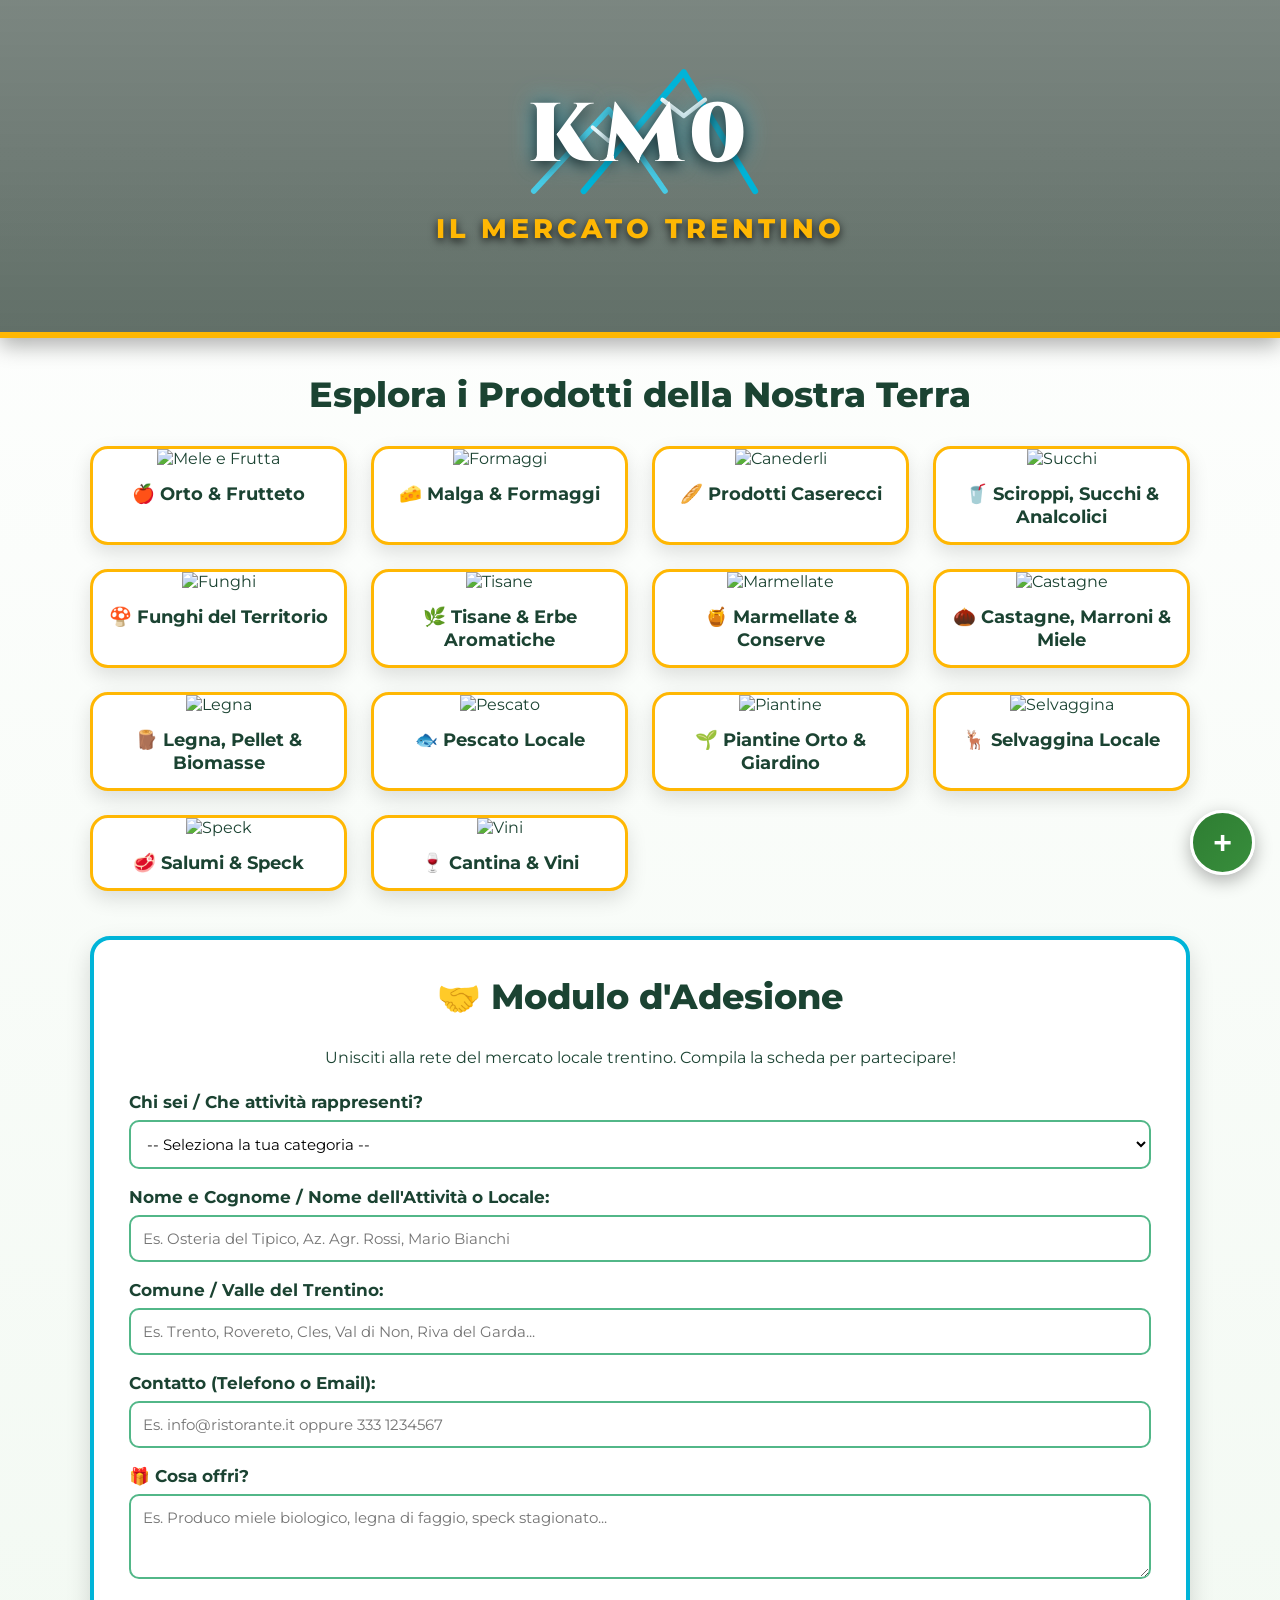
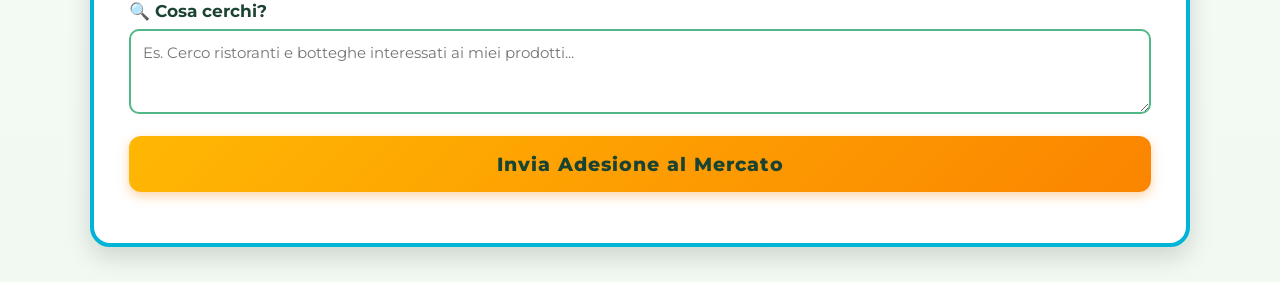
==== commit 5d84574d: "Update index.html" ====
--- a/index.html
+++ b/index.html
@@ -5,17 +5,17 @@
     <meta name="viewport" content="width=device-width, initial-scale=1.0">
     <title>KM0 - Il mercato trentino</title>
 
-    <!-- Libreria Supabase per comunicare con il magazzino dati -->
     <script src="https://cdn.jsdelivr.net/npm/@supabase/supabase-js@2"></script>
 
-    <!-- Fogli di Stile Separati, Leggeri e Datati -->
+    <!-- Fogli di Stile -->
     <link rel="stylesheet" href="./2026-10-17_07_stili-logo-linea-panorama.css">
     <link rel="stylesheet" href="./2026-10-18_01_stili-annunci-sezione.css">
     <link rel="stylesheet" href="./2026-10-18_03_stili-immagini-sezioni.css">
+    <link rel="stylesheet" href="./2026-10-18_04_stili-pulsante-fluttuante.css">
 </head>
 <body>
 
-    <!-- INSEGNA PRINCIPALE DEL SITO CON PANORAMA E LOGO MONTAGNA A LINEA AZZURRA -->
+    <!-- INSEGNA PRINCIPALE -->
     <header>
         <div class="logo-container">
             <svg class="logo-montagna-linea" viewBox="0 0 200 120" fill="none" xmlns="http://www.w3.org/2000/svg">
@@ -29,98 +29,74 @@
         <p>Il mercato trentino</p>
     </header>
 
+    <!-- PULSANTE VERDE FLUTTUANTE "+" CHE SEGUE LO SCORRIMENTO -->
+    <button class="btn-fluttuante-annuncio" onclick="apriModuloAnnuncio()" title="Inserisci Annuncio">+</button>
+
     <div class="container">
 
-        <!-- VETRINA DEI REPARTI AGGIORNATA CON IL PESCATO -->
+        <!-- VETRINA DEI 14 REPARTI -->
         <h2 class="section-title">Esplora i Prodotti della Nostra Terra</h2>
         
         <div class="grid-categorie">
-            <!-- 1. Orto & Frutteto -->
             <div class="card-categoria" onclick="vaiAllaSezione('Orto & Frutteto')">
-                <img src="https://images.unsplash.com/photo-1560806887-1e4cd0b6cbd6?auto=format&fit=crop&w=800&q=80" alt="Mele della Val di Non e Frutta">
+                <img src="https://images.unsplash.com/photo-1560806887-1e4cd0b6cbd6?auto=format&fit=crop&w=800&q=80" alt="Mele e Frutta">
                 <h3>🍎 Orto & Frutteto</h3>
             </div>
-
-            <!-- 2. Malga & Formaggi -->
             <div class="card-categoria" onclick="vaiAllaSezione('Malga & Formaggi')">
-                <img src="https://images.unsplash.com/photo-1486297678162-eb2a19b0a32d?auto=format&fit=crop&w=800&q=80" alt="Formaggi Tipici di Malga">
+                <img src="https://images.unsplash.com/photo-1486297678162-eb2a19b0a32d?auto=format&fit=crop&w=800&q=80" alt="Formaggi">
                 <h3>🧀 Malga & Formaggi</h3>
             </div>
-
-            <!-- 3. Prodotti Caserecci -->
             <div class="card-categoria" onclick="vaiAllaSezione('Prodotti Caserecci')">
-                <img src="https://images.unsplash.com/photo-1568827999250-3f0408f6b83f?auto=format&fit=crop&w=800&q=80" alt="Canederli, Spätzle e Strudel">
+                <img src="https://images.unsplash.com/photo-1568827999250-3f0408f6b83f?auto=format&fit=crop&w=800&q=80" alt="Canederli">
                 <h3>🥖 Prodotti Caserecci</h3>
             </div>
-
-            <!-- 4. Sciroppi, Succhi & Analcolici -->
             <div class="card-categoria" onclick="vaiAllaSezione('Sciroppi & Bevande')">
-                <img src="https://images.unsplash.com/photo-1621263764928-df1444c5e859?auto=format&fit=crop&w=800&q=80" alt="Succhi e Sciroppi Naturali">
+                <img src="https://images.unsplash.com/photo-1621263764928-df1444c5e859?auto=format&fit=crop&w=800&q=80" alt="Succhi">
                 <h3>🥤 Sciroppi, Succhi & Analcolici</h3>
             </div>
-
-            <!-- 5. Funghi del Territorio -->
             <div class="card-categoria" onclick="vaiAllaSezione('Funghi')">
-                <img src="https://images.unsplash.com/photo-1504674900247-0877df9cc836?auto=format&fit=crop&w=800&q=80" alt="Funghi Porcini del Trentino">
+                <img src="https://images.unsplash.com/photo-1504674900247-0877df9cc836?auto=format&fit=crop&w=800&q=80" alt="Funghi">
                 <h3>🍄 Funghi del Territorio</h3>
             </div>
-
-            <!-- 6. Tisane & Erbe Aromatiche -->
             <div class="card-categoria" onclick="vaiAllaSezione('Tisane & Erbe')">
-                <img src="https://images.unsplash.com/photo-1576092768241-dec231879fc3?auto=format&fit=crop&w=800&q=80" alt="Tisane ed Erbe Aromatiche">
+                <img src="https://images.unsplash.com/photo-1576092768241-dec231879fc3?auto=format&fit=crop&w=800&q=80" alt="Tisane">
                 <h3>🌿 Tisane & Erbe Aromatiche</h3>
             </div>
-
-            <!-- 7. Marmellate & Conserve -->
             <div class="card-categoria" onclick="vaiAllaSezione('Marmellate & Conserve')">
-                <img src="https://images.unsplash.com/photo-1589182373726-e4f658ab50f0?auto=format&fit=crop&w=800&q=80" alt="Marmellate Casereccie">
+                <img src="https://images.unsplash.com/photo-1589182373726-e4f658ab50f0?auto=format&fit=crop&w=800&q=80" alt="Marmellate">
                 <h3>🍯 Marmellate & Conserve</h3>
             </div>
-
-            <!-- 8. Castagne, Marroni & Miele -->
             <div class="card-categoria" onclick="vaiAllaSezione('Castagne, Marroni & Miele')">
-                <img src="https://images.unsplash.com/photo-1508747703725-719777637510?auto=format&fit=crop&w=800&q=80" alt="Castagne e Miele Trentino">
+                <img src="https://images.unsplash.com/photo-1508747703725-719777637510?auto=format&fit=crop&w=800&q=80" alt="Castagne">
                 <h3>🌰 Castagne, Marroni & Miele</h3>
             </div>
-
-            <!-- 9. Legna, Pellet & Biomasse -->
             <div class="card-categoria" onclick="vaiAllaSezione('Legna, Pellet & Biomasse')">
-                <img src="https://images.unsplash.com/photo-1542314831-068cd1dbfeeb?auto=format&fit=crop&w=800&q=80" alt="Stufa con Legna da ardere e Pellet">
+                <img src="https://images.unsplash.com/photo-1542314831-068cd1dbfeeb?auto=format&fit=crop&w=800&q=80" alt="Legna">
                 <h3>🪵 Legna, Pellet & Biomasse</h3>
             </div>
-
-            <!-- 10. Pescato Locale (NUOVA SEZIONE PESCE FRESCO DI LAGO) -->
             <div class="card-categoria" onclick="vaiAllaSezione('Pescato Locale')">
-                <img src="https://images.unsplash.com/photo-1534422298391-e4f8c172dddb?auto=format&fit=crop&w=800&q=80" alt="Pesce fresco di lago e torrenti trentini">
+                <img src="https://images.unsplash.com/photo-1534422298391-e4f8c172dddb?auto=format&fit=crop&w=800&q=80" alt="Pescato">
                 <h3>🐟 Pescato Locale</h3>
             </div>
-
-            <!-- 11. Piantine Orto & Giardino -->
             <div class="card-categoria" onclick="vaiAllaSezione('Piantine Orto & Giardino')">
-                <img src="https://images.unsplash.com/photo-1416879595882-3373a0480b5b?auto=format&fit=crop&w=800&q=80" alt="Piantine da Orto e Giardino">
+                <img src="https://images.unsplash.com/photo-1416879595882-3373a0480b5b?auto=format&fit=crop&w=800&q=80" alt="Piantine">
                 <h3>🌱 Piantine Orto & Giardino</h3>
             </div>
-
-            <!-- 12. Selvaggina Locale -->
             <div class="card-categoria" onclick="vaiAllaSezione('Selvaggina')">
-                <img src="https://images.unsplash.com/photo-1484406566174-9da000fda645?auto=format&fit=crop&w=800&q=80" alt="Cervo e Capriolo nei Boschi Trentini">
+                <img src="https://images.unsplash.com/photo-1484406566174-9da000fda645?auto=format&fit=crop&w=800&q=80" alt="Selvaggina">
                 <h3>🦌 Selvaggina Locale</h3>
             </div>
-
-            <!-- 13. Salumi & Speck -->
             <div class="card-categoria" onclick="vaiAllaSezione('Salumi & Speck')">
-                <img src="https://images.unsplash.com/photo-1514944288352-fffac99f0bdf?auto=format&fit=crop&w=800&q=80" alt="Speck Tipico con Panorama Alpino">
+                <img src="https://images.unsplash.com/photo-1544025162-d76694265947?auto=format&fit=crop&w=800&q=80" alt="Speck">
                 <h3>🥩 Salumi & Speck</h3>
             </div>
-
-            <!-- 14. Cantina & Vini -->
             <div class="card-categoria" onclick="vaiAllaSezione('Cantina & Vini')">
-                <img src="https://images.unsplash.com/photo-1510812431401-41d2bd2722f3?auto=format&fit=crop&w=800&q=80" alt="Vini Tipici Trentini">
+                <img src="https://images.unsplash.com/photo-1510812431401-41d2bd2722f3?auto=format&fit=crop&w=800&q=80" alt="Vini">
                 <h3>🍷 Cantina & Vini</h3>
             </div>
         </div>
 
-        <!-- MODULO D'ADESIONE COMUNITARIO -->
+        <!-- MODULO D'ADESIONE -->
         <div class="box-adesione">
             <h2 class="section-title" style="margin-top:0;">🤝 Modulo d'Adesione</h2>
             <p style="text-align:center; margin-bottom:25px;">Unisciti alla rete del mercato locale trentino. Compila la scheda per partecipare!</p>
@@ -143,44 +119,122 @@
 
                 <div class="form-group">
                     <label for="nome">Nome e Cognome / Nome dell'Attività o Locale:</label>
-                    <input type="text" id="nome" placeholder="Es. Osteria del Tipico, Ittica Trentina, Mario Bianchi" required>
+                    <input type="text" id="nome" placeholder="Es. Osteria del Tipico, Az. Agr. Rossi, Mario Bianchi" required>
                 </div>
 
                 <div class="form-group">
                     <label for="comune">Comune / Valle del Trentino:</label>
-                    <input type="text" id="comune" placeholder="Es. Trento, Riva del Garda, Cles, Val di Non..." required>
+                    <input type="text" id="comune" placeholder="Es. Trento, Rovereto, Cles, Val di Non, Riva del Garda..." required>
                 </div>
 
                 <div class="form-group">
                     <label for="contatto">Contatto (Telefono o Email):</label>
-                    <input type="text" id="contatto" placeholder="Es. info@itticatrento.it oppure 333 1234567" required>
-                </div>
-
-                <!-- CASELLA 1: COSA OFFERI -->
+                    <input type="text" id="contatto" placeholder="Es. info@ristorante.it oppure 333 1234567" required>
+                </div>
+
                 <div class="form-group">
                     <label for="cosa-offri">🎁 Cosa offri?</label>
-                    <textarea id="cosa-offri" rows="3" placeholder="Es. Offro trote e salmerini freschi del lago, filetti pronti per ristoranti e botteghe..."></textarea>
-                </div>
-
-                <!-- CASELLA 2: COSA CERCHI -->
+                    <textarea id="cosa-offri" rows="3" placeholder="Es. Produco miele biologico, legna di faggio, speck stagionato..."></textarea>
+                </div>
+
                 <div class="form-group">
                     <label for="cosa-cerchi">🔍 Cosa cerchi?</label>
-                    <textarea id="cosa-cerchi" rows="3" placeholder="Es. Cerco ristoranti o negozi di alimentari a cui fornire il pesce fresco a KM0..."></textarea>
+                    <textarea id="cosa-cerchi" rows="3" placeholder="Es. Cerco ristoranti e botteghe interessati ai miei prodotti..."></textarea>
                 </div>
 
                 <button type="submit" class="btn-adesione">Invia Adesione al Mercato</button>
             </form>
-            
             <p id="messaggio-adesione" style="margin-top:15px; text-align:center; font-weight:bold;"></p>
         </div>
 
+    </div>
+
+    <!-- FINETRA POPUP PER INSERIRE UN ANNUNCIO CON SELEZIONE CATEGORIA -->
+    <div id="modal-annuncio-overlay" class="modal-overlay">
+        <div class="modal-contenuto">
+            <div style="display:flex; justify-content:space-between; align-items:center; margin-bottom:20px;">
+                <h3 style="margin:0; color:#1b4332; font-size:1.4rem;">📝 Pubblica il tuo Annuncio con Foto</h3>
+                <button onclick="chiudiModuloAnnuncio()" style="background:#e53935; color:white; border:none; padding:6px 12px; border-radius:8px; font-weight:bold; cursor:pointer;">✖ Chiudi</button>
+            </div>
+
+            <form id="form-nuovo-annuncio" onsubmit="salvaNuovoAnnuncio(event)">
+                <!-- SELEZIONE DELLA CATEGORIA DI DESTINAZIONE -->
+                <div class="form-group">
+                    <label for="annuncio-sezione-destinazione">🎯 Scegli il Reparto di Destinazione dell'Annuncio:</label>
+                    <select id="annuncio-sezione-destinazione" required style="font-weight:bold; color:#1b4332; border:2px solid #2e7d32;">
+                        <option value="Orto & Frutteto">🍎 Orto & Frutteto</option>
+                        <option value="Malga & Formaggi">🧀 Malga & Formaggi</option>
+                        <option value="Prodotti Caserecci">🥖 Prodotti Caserecci</option>
+                        <option value="Sciroppi & Bevande">🥤 Sciroppi, Succhi & Analcolici</option>
+                        <option value="Funghi">🍄 Funghi del Territorio</option>
+                        <option value="Tisane & Erbe">🌿 Tisane & Erbe Aromatiche</option>
+                        <option value="Marmellate & Conserve">🍯 Marmellate & Conserve</option>
+                        <option value="Castagne, Marroni & Miele">🌰 Castagne, Marroni & Miele</option>
+                        <option value="Legna, Pellet & Biomasse">🪵 Legna, Pellet & Biomasse</option>
+                        <option value="Pescato Locale">🐟 Pescato Locale</option>
+                        <option value="Piantine Orto & Giardino">🌱 Piantine Orto & Giardino</option>
+                        <option value="Selvaggina">🦌 Selvaggina Locale</option>
+                        <option value="Salumi & Speck">🥩 Salumi & Speck</option>
+                        <option value="Cantina & Vini">🍷 Cantina & Vini</option>
+                    </select>
+                </div>
+
+                <div class="form-group">
+                    <label for="annuncio-titolo">Titolo del Prodotto / Offerta:</label>
+                    <input type="text" id="annuncio-titolo" placeholder="Es. Cassetta Mirtilli, Bancale Legna Faggio..." required>
+                </div>
+
+                <div class="form-group">
+                    <label for="annuncio-venditore">Nome Venditore / Azienda / Hobbista:</label>
+                    <input type="text" id="annuncio-venditore" placeholder="Es. Az. Agr. Rossi, Mario Bianchi..." required>
+                </div>
+
+                <div class="form-group">
+                    <label for="annuncio-comune">Comune / Valle del Trentino:</label>
+                    <input type="text" id="annuncio-comune" placeholder="Es. Cles, Trento, Rovereto, Val di Fiemme..." required>
+                </div>
+
+                <div class="form-group">
+                    <label for="annuncio-prezzo">Prezzo / Unità di Misura:</label>
+                    <input type="text" id="annuncio-prezzo" placeholder="Es. 1.50 € / kg oppure 80 € / bancale" required>
+                </div>
+
+                <div class="form-group">
+                    <label for="annuncio-contatto">Contatto Diretto (Telefono o Email):</label>
+                    <input type="text" id="annuncio-contatto" placeholder="Es. 333 1234567 oppure info@azienda.it" required>
+                </div>
+
+                <div class="form-group">
+                    <label for="annuncio-descrizione">Descrizione Dettagliata:</label>
+                    <textarea id="annuncio-descrizione" rows="3" placeholder="Descrivi il prodotto e la disponibilità..."></textarea>
+                </div>
+
+                <div class="form-group" style="background:#f1f8e9; padding:15px; border-radius:10px; border:2px dashed #2e7d32;">
+                    <label for="annuncio-foto" style="color:#2e7d32; font-weight:bold;">📸 Carica una Foto del tuo Prodotto (Opzionale):</label>
+                    <input type="file" id="annuncio-foto" accept="image/*" style="border:none; padding:5px 0;">
+                </div>
+
+                <button type="submit" class="btn-adesione" style="background:linear-gradient(135deg, #2e7d32 0%, #388e3c 100%); color:white;">Pubblica Annuncio Ora</button>
+            </form>
+
+            <p id="messaggio-invio-annuncio" style="margin-top:15px; text-align:center; font-weight:bold;"></p>
+        </div>
     </div>
 
     <!-- Script di gestione -->
     <script src="./2026-10-17_02_supabase-config.js"></script>
+    <script src="./2026-10-18_02_annunci-manager.js"></script>
     <script>
         function vaiAllaSezione(nomeSezione) {
             window.location.href = "sezione.html?nome=" + encodeURIComponent(nomeSezione);
+        }
+
+        function apriModuloAnnuncio() {
+            document.getElementById('modal-annuncio-overlay').style.display = 'flex';
+        }
+
+        function chiudiModuloAnnuncio() {
+            document.getElementById('modal-annuncio-overlay').style.display = 'none';
         }
 
         async function inviaAdesione(event) {
@@ -208,7 +262,7 @@
                         cosa_cerchi: cosaCerchi
                     }]);
 
-                msg.innerText = "🎉 Adesione ricevuta con successo! Benvenuto nel Mercato Trentino (" + ruolo + ").";
+                msg.innerText = "🎉 Adesione ricevuta con successo!";
                 msg.style.color = "#2e7d32";
                 document.getElementById('form-adesione').reset();
 
--- a/2026-10-18_04_stili-pulsante-fluttuante.css
+++ b/2026-10-18_04_stili-pulsante-fluttuante.css
@@ -0,0 +1,72 @@
+/* --- STILI DEL PULSANTE VERDE FLUTTUANTE (FAB) E MODULO POPUP --- */
+
+/* Pulsante Verde + che segue lo scorrimento dello schermo */
+.btn-fluttuante-annuncio {
+    position: fixed;
+    bottom: 25px;
+    right: 25px;
+    width: 65px;
+    height: 65px;
+    background: linear-gradient(135deg, #2e7d32 0%, #388e3c 100%);
+    color: #ffffff;
+    border: 3px solid #ffffff;
+    border-radius: 50%;
+    font-size: 32px;
+    font-weight: bold;
+    display: flex;
+    justify-content: center;
+    align-items: center;
+    cursor: pointer;
+    box-shadow: 0 6px 18px rgba(0, 0, 0, 0.3);
+    z-index: 9999;
+    transition: transform 0.3s ease, box-shadow 0.3s ease, background 0.3s ease;
+}
+
+.btn-fluttuante-annuncio:hover {
+    transform: scale(1.12) rotate(90deg); /* Effetto rotazione magica al passaggio del mouse */
+    box-shadow: 0 10px 25px rgba(46, 125, 50, 0.5);
+    background: linear-gradient(135deg, #1b4332 0%, #2e7d32 100%);
+}
+
+/* Sfondo scuro semitrasparente quando si apre la finestra dell'annuncio */
+.modal-overlay {
+    position: fixed;
+    top: 0;
+    left: 0;
+    width: 100%;
+    height: 100%;
+    background: rgba(0, 0, 0, 0.65);
+    backdrop-filter: blur(4px);
+    display: none;
+    justify-content: center;
+    align-items: center;
+    z-index: 10000;
+    padding: 15px;
+    box-sizing: border-box;
+}
+
+/* Finestra centrale popup dell'annuncio */
+.modal-contenuto {
+    background: #ffffff;
+    border-radius: 20px;
+    max-width: 650px;
+    width: 100%;
+    max-height: 90vh;
+    overflow-y: auto;
+    padding: 30px;
+    box-shadow: 0 12px 32px rgba(0,0,0,0.3);
+    border: 3px solid #2e7d32;
+    position: relative;
+    animation: comparsaPopup 0.3s cubic-bezier(0.175, 0.885, 0.32, 1.275);
+}
+
+@keyframes comparsaPopup {
+    from {
+        opacity: 0;
+        transform: scale(0.8) translateY(20px);
+    }
+    to {
+        opacity: 1;
+        transform: scale(1) translateY(0);
+    }
+}
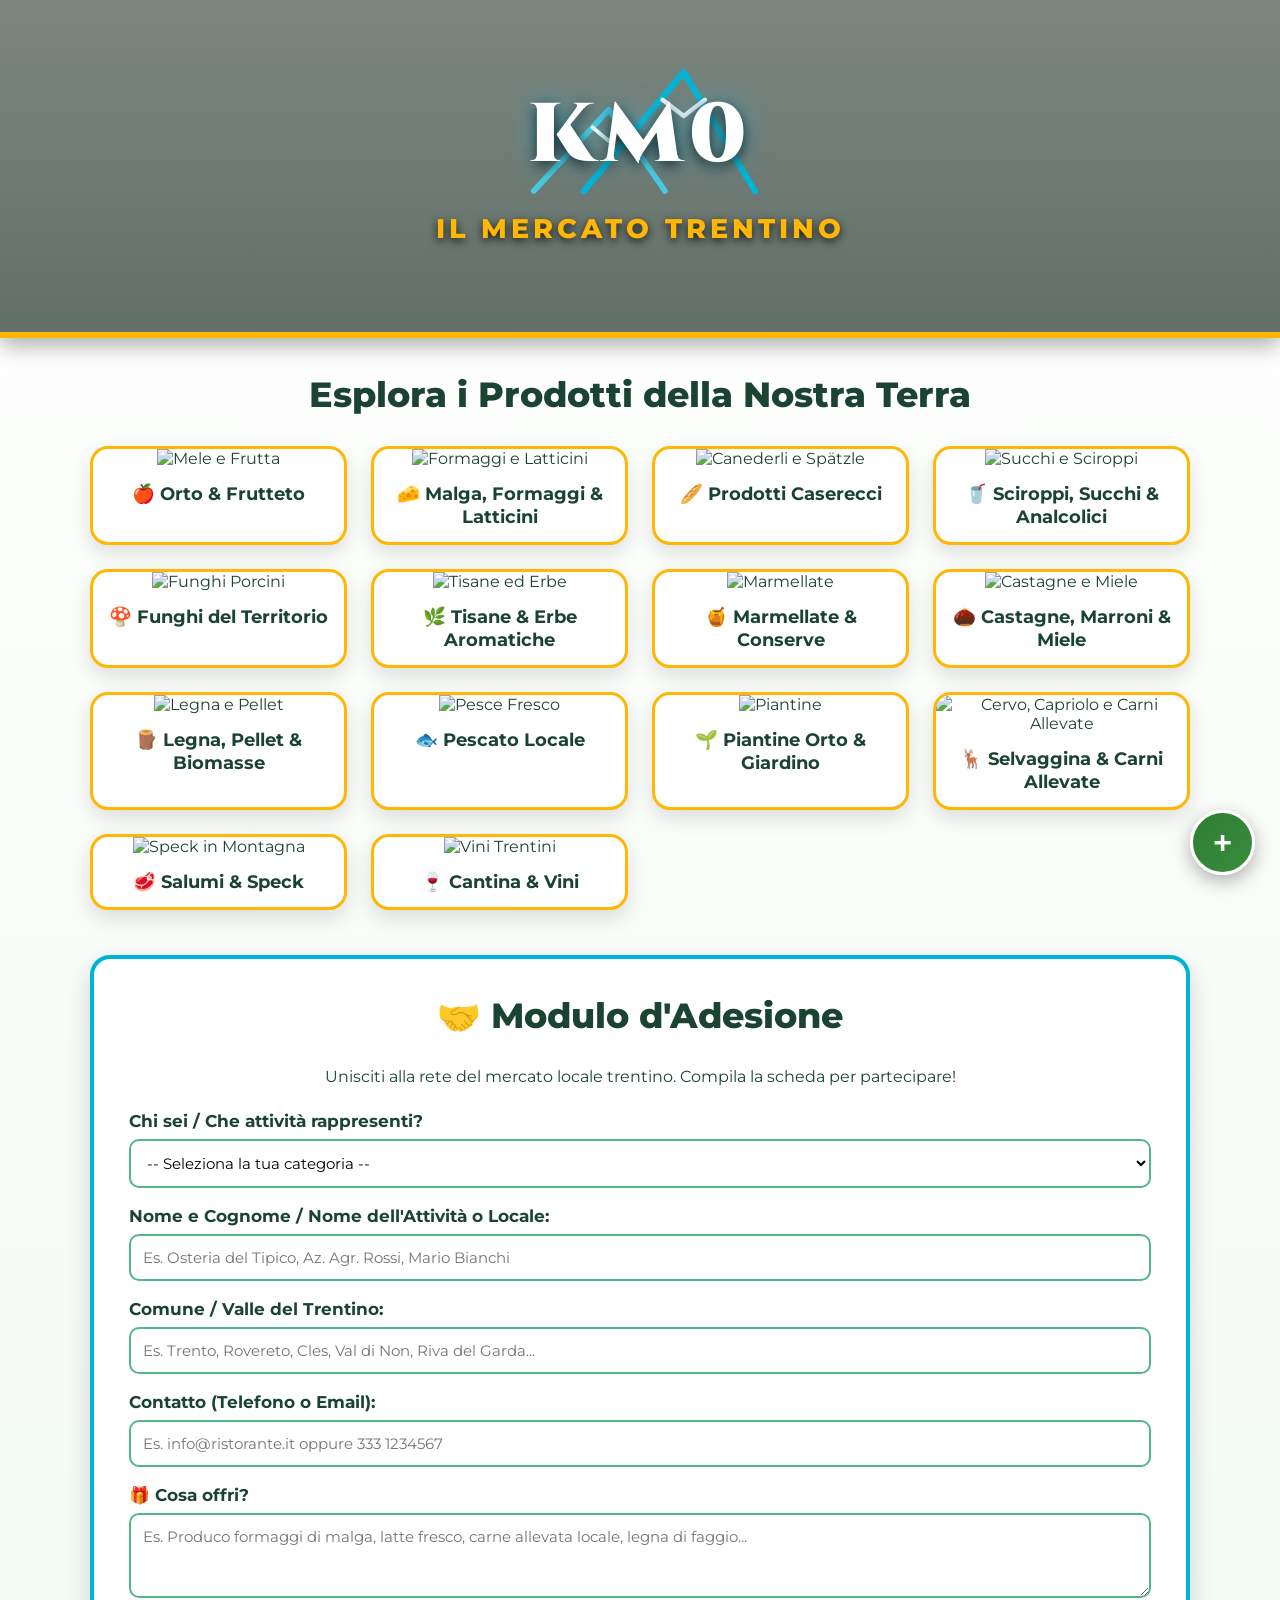
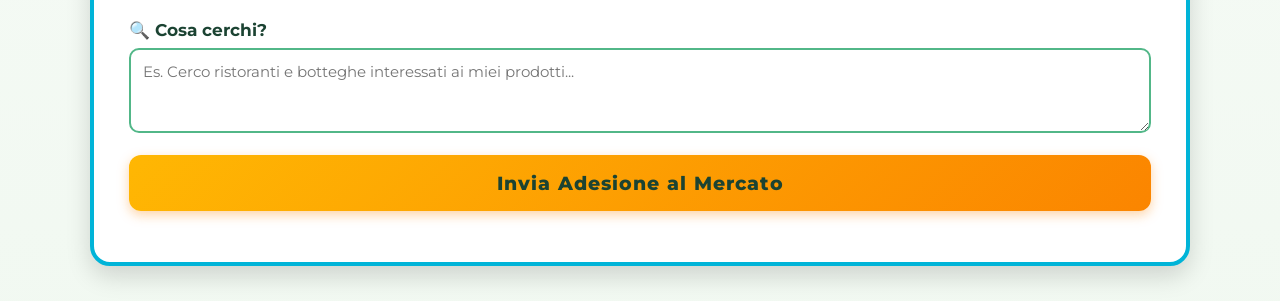
==== commit 3a64fee3: "Update index.html" ====
--- a/index.html
+++ b/index.html
@@ -5,9 +5,10 @@
     <meta name="viewport" content="width=device-width, initial-scale=1.0">
     <title>KM0 - Il mercato trentino</title>
 
+    <!-- Libreria Supabase per la gestione dei dati -->
     <script src="https://cdn.jsdelivr.net/npm/@supabase/supabase-js@2"></script>
 
-    <!-- Fogli di Stile -->
+    <!-- Fogli di Stile Separati, Leggeri e Datati -->
     <link rel="stylesheet" href="./2026-10-17_07_stili-logo-linea-panorama.css">
     <link rel="stylesheet" href="./2026-10-18_01_stili-annunci-sezione.css">
     <link rel="stylesheet" href="./2026-10-18_03_stili-immagini-sezioni.css">
@@ -15,7 +16,7 @@
 </head>
 <body>
 
-    <!-- INSEGNA PRINCIPALE -->
+    <!-- INSEGNA PRINCIPALE DEL SITO CON PANORAMA E LOGO MONTAGNA A LINEA AZZURRA -->
     <header>
         <div class="logo-container">
             <svg class="logo-montagna-linea" viewBox="0 0 200 120" fill="none" xmlns="http://www.w3.org/2000/svg">
@@ -34,69 +35,96 @@
 
     <div class="container">
 
-        <!-- VETRINA DEI 14 REPARTI -->
+        <!-- VETRINA DEI 14 REPARTI TIPICI AGGIORNATI -->
         <h2 class="section-title">Esplora i Prodotti della Nostra Terra</h2>
         
         <div class="grid-categorie">
+            <!-- 1. Orto & Frutteto -->
             <div class="card-categoria" onclick="vaiAllaSezione('Orto & Frutteto')">
                 <img src="https://images.unsplash.com/photo-1560806887-1e4cd0b6cbd6?auto=format&fit=crop&w=800&q=80" alt="Mele e Frutta">
                 <h3>🍎 Orto & Frutteto</h3>
             </div>
-            <div class="card-categoria" onclick="vaiAllaSezione('Malga & Formaggi')">
-                <img src="https://images.unsplash.com/photo-1486297678162-eb2a19b0a32d?auto=format&fit=crop&w=800&q=80" alt="Formaggi">
-                <h3>🧀 Malga & Formaggi</h3>
-            </div>
+
+            <!-- 2. Malga, Formaggi & Latticini (AGGIORNATO) -->
+            <div class="card-categoria" onclick="vaiAllaSezione('Malga, Formaggi & Latticini')">
+                <img src="https://images.unsplash.com/photo-1486297678162-eb2a19b0a32d?auto=format&fit=crop&w=800&q=80" alt="Formaggi e Latticini">
+                <h3>🧀 Malga, Formaggi & Latticini</h3>
+            </div>
+
+            <!-- 3. Prodotti Caserecci -->
             <div class="card-categoria" onclick="vaiAllaSezione('Prodotti Caserecci')">
-                <img src="https://images.unsplash.com/photo-1568827999250-3f0408f6b83f?auto=format&fit=crop&w=800&q=80" alt="Canederli">
+                <img src="https://images.unsplash.com/photo-1568827999250-3f0408f6b83f?auto=format&fit=crop&w=800&q=80" alt="Canederli e Spätzle">
                 <h3>🥖 Prodotti Caserecci</h3>
             </div>
+
+            <!-- 4. Sciroppi, Succhi & Analcolici -->
             <div class="card-categoria" onclick="vaiAllaSezione('Sciroppi & Bevande')">
-                <img src="https://images.unsplash.com/photo-1621263764928-df1444c5e859?auto=format&fit=crop&w=800&q=80" alt="Succhi">
+                <img src="https://images.unsplash.com/photo-1621263764928-df1444c5e859?auto=format&fit=crop&w=800&q=80" alt="Succhi e Sciroppi">
                 <h3>🥤 Sciroppi, Succhi & Analcolici</h3>
             </div>
+
+            <!-- 5. Funghi del Territorio -->
             <div class="card-categoria" onclick="vaiAllaSezione('Funghi')">
-                <img src="https://images.unsplash.com/photo-1504674900247-0877df9cc836?auto=format&fit=crop&w=800&q=80" alt="Funghi">
+                <img src="https://images.unsplash.com/photo-1504674900247-0877df9cc836?auto=format&fit=crop&w=800&q=80" alt="Funghi Porcini">
                 <h3>🍄 Funghi del Territorio</h3>
             </div>
+
+            <!-- 6. Tisane & Erbe Aromatiche -->
             <div class="card-categoria" onclick="vaiAllaSezione('Tisane & Erbe')">
-                <img src="https://images.unsplash.com/photo-1576092768241-dec231879fc3?auto=format&fit=crop&w=800&q=80" alt="Tisane">
+                <img src="https://images.unsplash.com/photo-1576092768241-dec231879fc3?auto=format&fit=crop&w=800&q=80" alt="Tisane ed Erbe">
                 <h3>🌿 Tisane & Erbe Aromatiche</h3>
             </div>
+
+            <!-- 7. Marmellate & Conserve -->
             <div class="card-categoria" onclick="vaiAllaSezione('Marmellate & Conserve')">
                 <img src="https://images.unsplash.com/photo-1589182373726-e4f658ab50f0?auto=format&fit=crop&w=800&q=80" alt="Marmellate">
                 <h3>🍯 Marmellate & Conserve</h3>
             </div>
+
+            <!-- 8. Castagne, Marroni & Miele -->
             <div class="card-categoria" onclick="vaiAllaSezione('Castagne, Marroni & Miele')">
-                <img src="https://images.unsplash.com/photo-1508747703725-719777637510?auto=format&fit=crop&w=800&q=80" alt="Castagne">
+                <img src="https://images.unsplash.com/photo-1508747703725-719777637510?auto=format&fit=crop&w=800&q=80" alt="Castagne e Miele">
                 <h3>🌰 Castagne, Marroni & Miele</h3>
             </div>
+
+            <!-- 9. Legna, Pellet & Biomasse -->
             <div class="card-categoria" onclick="vaiAllaSezione('Legna, Pellet & Biomasse')">
-                <img src="https://images.unsplash.com/photo-1542314831-068cd1dbfeeb?auto=format&fit=crop&w=800&q=80" alt="Legna">
+                <img src="https://images.unsplash.com/photo-1542314831-068cd1dbfeeb?auto=format&fit=crop&w=800&q=80" alt="Legna e Pellet">
                 <h3>🪵 Legna, Pellet & Biomasse</h3>
             </div>
+
+            <!-- 10. Pescato Locale -->
             <div class="card-categoria" onclick="vaiAllaSezione('Pescato Locale')">
-                <img src="https://images.unsplash.com/photo-1534422298391-e4f8c172dddb?auto=format&fit=crop&w=800&q=80" alt="Pescato">
+                <img src="https://images.unsplash.com/photo-1534422298391-e4f8c172dddb?auto=format&fit=crop&w=800&q=80" alt="Pesce Fresco">
                 <h3>🐟 Pescato Locale</h3>
             </div>
+
+            <!-- 11. Piantine Orto & Giardino -->
             <div class="card-categoria" onclick="vaiAllaSezione('Piantine Orto & Giardino')">
                 <img src="https://images.unsplash.com/photo-1416879595882-3373a0480b5b?auto=format&fit=crop&w=800&q=80" alt="Piantine">
                 <h3>🌱 Piantine Orto & Giardino</h3>
             </div>
-            <div class="card-categoria" onclick="vaiAllaSezione('Selvaggina')">
-                <img src="https://images.unsplash.com/photo-1484406566174-9da000fda645?auto=format&fit=crop&w=800&q=80" alt="Selvaggina">
-                <h3>🦌 Selvaggina Locale</h3>
-            </div>
+
+            <!-- 12. Selvaggina & Carni Allevate (AGGIORNATO) -->
+            <div class="card-categoria" onclick="vaiAllaSezione('Selvaggina & Carni Allevate')">
+                <img src="https://images.unsplash.com/photo-1484406566174-9da000fda645?auto=format&fit=crop&w=800&q=80" alt="Cervo, Capriolo e Carni Allevate">
+                <h3>🦌 Selvaggina & Carni Allevate</h3>
+            </div>
+
+            <!-- 13. Salumi & Speck -->
             <div class="card-categoria" onclick="vaiAllaSezione('Salumi & Speck')">
-                <img src="https://images.unsplash.com/photo-1544025162-d76694265947?auto=format&fit=crop&w=800&q=80" alt="Speck">
+                <img src="https://images.unsplash.com/photo-1544025162-d76694265947?auto=format&fit=crop&w=800&q=80" alt="Speck in Montagna">
                 <h3>🥩 Salumi & Speck</h3>
             </div>
+
+            <!-- 14. Cantina & Vini -->
             <div class="card-categoria" onclick="vaiAllaSezione('Cantina & Vini')">
-                <img src="https://images.unsplash.com/photo-1510812431401-41d2bd2722f3?auto=format&fit=crop&w=800&q=80" alt="Vini">
+                <img src="https://images.unsplash.com/photo-1510812431401-41d2bd2722f3?auto=format&fit=crop&w=800&q=80" alt="Vini Trentini">
                 <h3>🍷 Cantina & Vini</h3>
             </div>
         </div>
 
-        <!-- MODULO D'ADESIONE -->
+        <!-- MODULO D'ADESIONE COMUNITARIO -->
         <div class="box-adesione">
             <h2 class="section-title" style="margin-top:0;">🤝 Modulo d'Adesione</h2>
             <p style="text-align:center; margin-bottom:25px;">Unisciti alla rete del mercato locale trentino. Compila la scheda per partecipare!</p>
@@ -107,7 +135,7 @@
                     <select id="ruolo" required>
                         <option value="">-- Seleziona la tua categoria --</option>
                         <option value="Azienda Agricola">🍏 Azienda Agricola / Produttore Locale</option>
-                        <option value="Allevatore Ittico / Pesca">🐟 Allevamento Ittico / Pescato Locale</option>
+                        <option value="Allevatore / Pesca">🐮 Allevatore / Pesca / Produttore Carni</option>
                         <option value="Azienda Forestale / Legna">🪵 Boscaiolo / Produttore Legna e Pellet</option>
                         <option value="Ristorante / Agriturismo">🍽️ Ristorante / Osteria / Agriturismo</option>
                         <option value="Locale / Bar">🍷 Locale / Bar / Enoteca</option>
@@ -134,7 +162,7 @@
 
                 <div class="form-group">
                     <label for="cosa-offri">🎁 Cosa offri?</label>
-                    <textarea id="cosa-offri" rows="3" placeholder="Es. Produco miele biologico, legna di faggio, speck stagionato..."></textarea>
+                    <textarea id="cosa-offri" rows="3" placeholder="Es. Produco formaggi di malga, latte fresco, carne allevata locale, legna di faggio..."></textarea>
                 </div>
 
                 <div class="form-group">
@@ -149,7 +177,7 @@
 
     </div>
 
-    <!-- FINETRA POPUP PER INSERIRE UN ANNUNCIO CON SELEZIONE CATEGORIA -->
+    <!-- FINETRA POPUP PER INSERIRE UN ANNUNCIO -->
     <div id="modal-annuncio-overlay" class="modal-overlay">
         <div class="modal-contenuto">
             <div style="display:flex; justify-content:space-between; align-items:center; margin-bottom:20px;">
@@ -158,12 +186,11 @@
             </div>
 
             <form id="form-nuovo-annuncio" onsubmit="salvaNuovoAnnuncio(event)">
-                <!-- SELEZIONE DELLA CATEGORIA DI DESTINAZIONE -->
                 <div class="form-group">
                     <label for="annuncio-sezione-destinazione">🎯 Scegli il Reparto di Destinazione dell'Annuncio:</label>
                     <select id="annuncio-sezione-destinazione" required style="font-weight:bold; color:#1b4332; border:2px solid #2e7d32;">
                         <option value="Orto & Frutteto">🍎 Orto & Frutteto</option>
-                        <option value="Malga & Formaggi">🧀 Malga & Formaggi</option>
+                        <option value="Malga, Formaggi & Latticini">🧀 Malga, Formaggi & Latticini</option>
                         <option value="Prodotti Caserecci">🥖 Prodotti Caserecci</option>
                         <option value="Sciroppi & Bevande">🥤 Sciroppi, Succhi & Analcolici</option>
                         <option value="Funghi">🍄 Funghi del Territorio</option>
@@ -173,7 +200,7 @@
                         <option value="Legna, Pellet & Biomasse">🪵 Legna, Pellet & Biomasse</option>
                         <option value="Pescato Locale">🐟 Pescato Locale</option>
                         <option value="Piantine Orto & Giardino">🌱 Piantine Orto & Giardino</option>
-                        <option value="Selvaggina">🦌 Selvaggina Locale</option>
+                        <option value="Selvaggina & Carni Allevate">🦌 Selvaggina & Carni Allevate</option>
                         <option value="Salumi & Speck">🥩 Salumi & Speck</option>
                         <option value="Cantina & Vini">🍷 Cantina & Vini</option>
                     </select>
@@ -181,22 +208,22 @@
 
                 <div class="form-group">
                     <label for="annuncio-titolo">Titolo del Prodotto / Offerta:</label>
-                    <input type="text" id="annuncio-titolo" placeholder="Es. Cassetta Mirtilli, Bancale Legna Faggio..." required>
+                    <input type="text" id="annuncio-titolo" placeholder="Es. Formaggio Casolét, Carne Bovino Locale..." required>
                 </div>
 
                 <div class="form-group">
                     <label for="annuncio-venditore">Nome Venditore / Azienda / Hobbista:</label>
-                    <input type="text" id="annuncio-venditore" placeholder="Es. Az. Agr. Rossi, Mario Bianchi..." required>
+                    <input type="text" id="annuncio-venditore" placeholder="Es. Malga Alta, Az. Agr. Rossi..." required>
                 </div>
 
                 <div class="form-group">
                     <label for="annuncio-comune">Comune / Valle del Trentino:</label>
-                    <input type="text" id="annuncio-comune" placeholder="Es. Cles, Trento, Rovereto, Val di Fiemme..." required>
+                    <input type="text" id="annuncio-comune" placeholder="Es. Cles, Trento, Rovereto, Val di Sole..." required>
                 </div>
 
                 <div class="form-group">
                     <label for="annuncio-prezzo">Prezzo / Unità di Misura:</label>
-                    <input type="text" id="annuncio-prezzo" placeholder="Es. 1.50 € / kg oppure 80 € / bancale" required>
+                    <input type="text" id="annuncio-prezzo" placeholder="Es. 12.00 € / kg oppure 1.50 € / litro" required>
                 </div>
 
                 <div class="form-group">
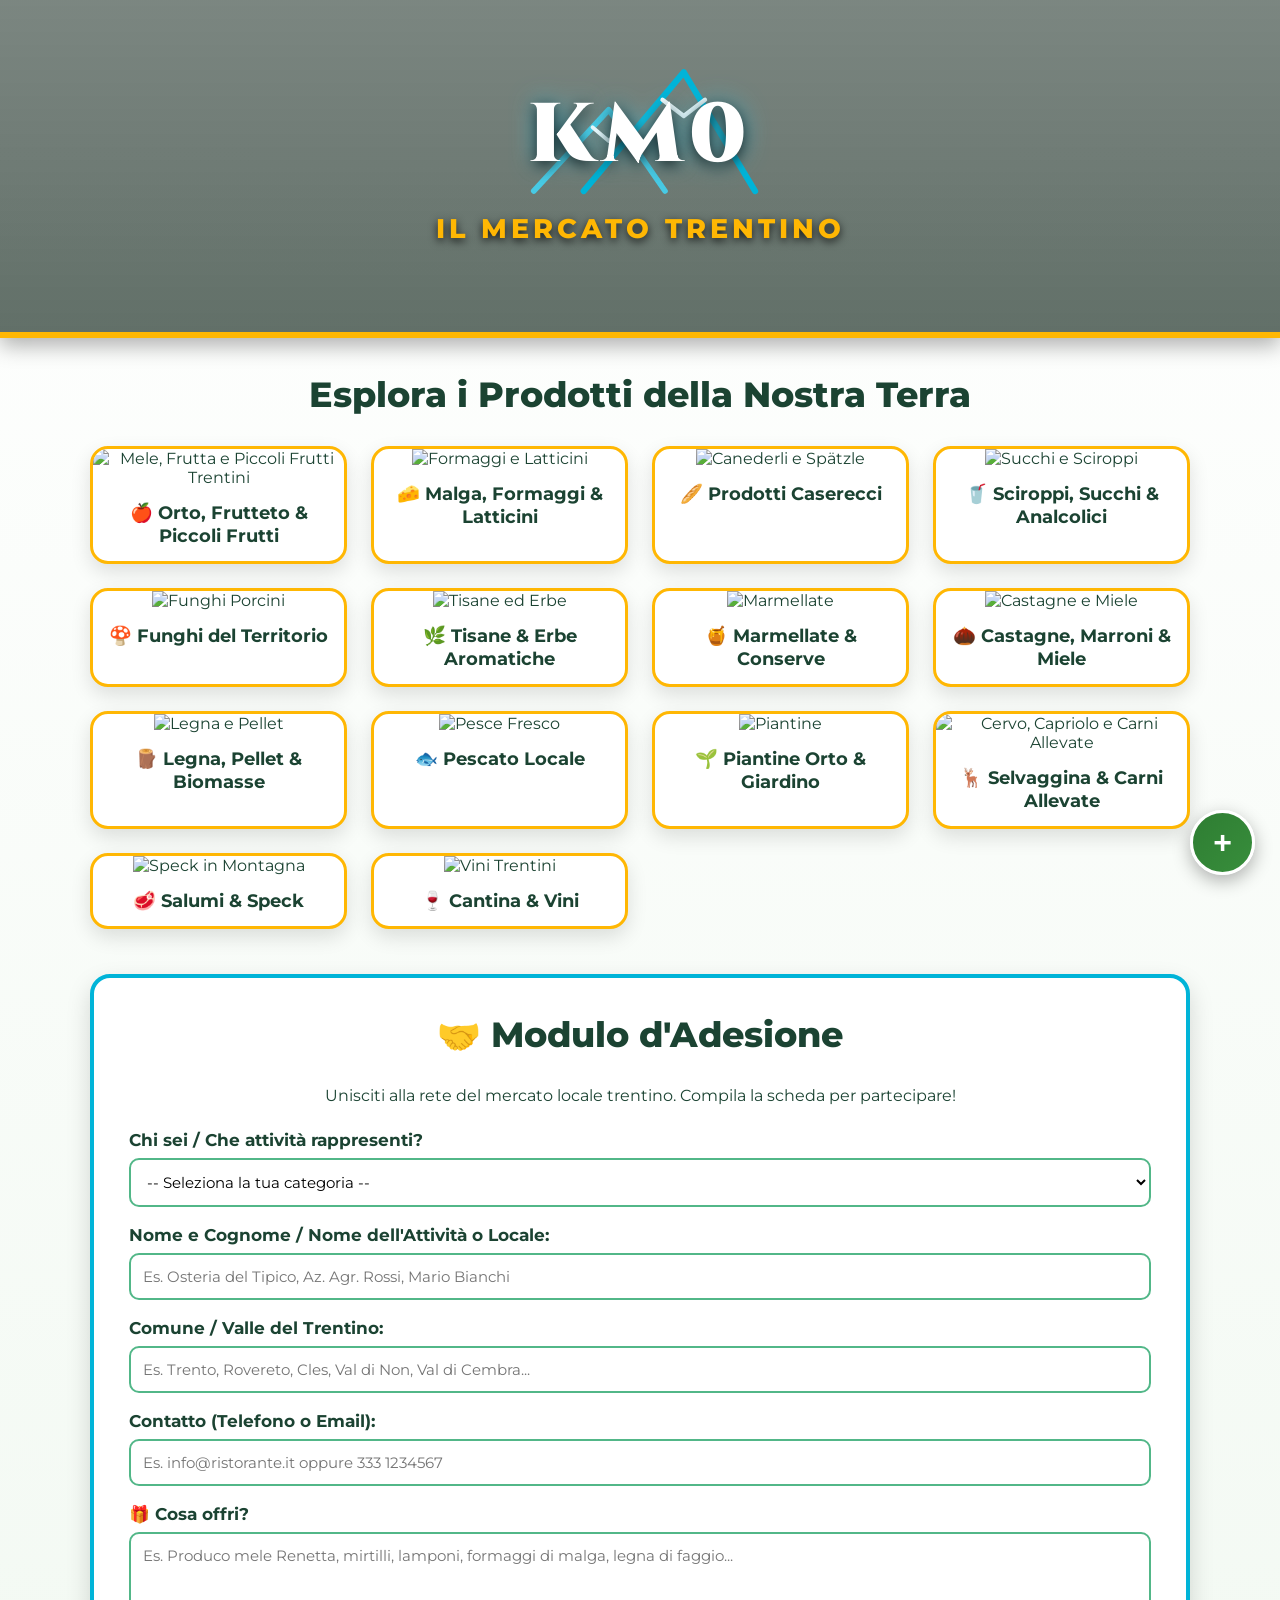
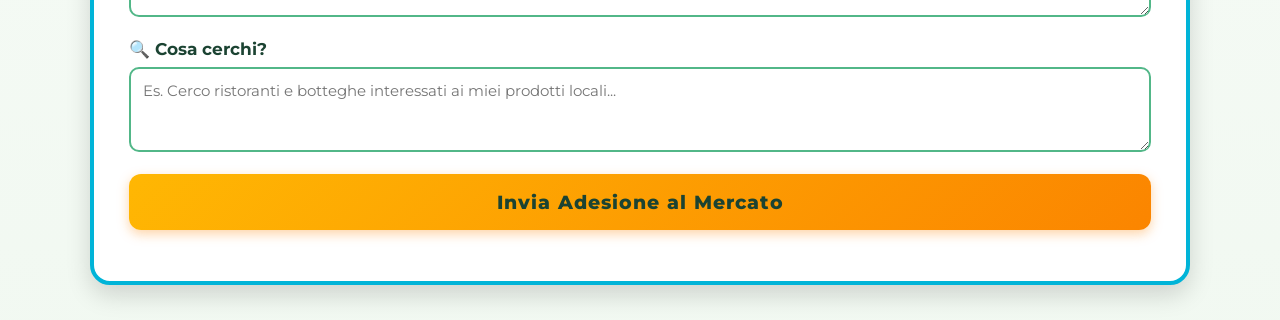
==== commit dce9e7a7: "Update index.html" ====
--- a/index.html
+++ b/index.html
@@ -39,13 +39,13 @@
         <h2 class="section-title">Esplora i Prodotti della Nostra Terra</h2>
         
         <div class="grid-categorie">
-            <!-- 1. Orto & Frutteto -->
-            <div class="card-categoria" onclick="vaiAllaSezione('Orto & Frutteto')">
-                <img src="https://images.unsplash.com/photo-1560806887-1e4cd0b6cbd6?auto=format&fit=crop&w=800&q=80" alt="Mele e Frutta">
-                <h3>🍎 Orto & Frutteto</h3>
-            </div>
-
-            <!-- 2. Malga, Formaggi & Latticini (AGGIORNATO) -->
+            <!-- 1. Orto, Frutteto & Piccoli Frutti (AGGIORNATO) -->
+            <div class="card-categoria" onclick="vaiAllaSezione('Orto, Frutteto & Piccoli Frutti')">
+                <img src="https://images.unsplash.com/photo-1560806887-1e4cd0b6cbd6?auto=format&fit=crop&w=800&q=80" alt="Mele, Frutta e Piccoli Frutti Trentini">
+                <h3>🍎 Orto, Frutteto & Piccoli Frutti</h3>
+            </div>
+
+            <!-- 2. Malga, Formaggi & Latticini -->
             <div class="card-categoria" onclick="vaiAllaSezione('Malga, Formaggi & Latticini')">
                 <img src="https://images.unsplash.com/photo-1486297678162-eb2a19b0a32d?auto=format&fit=crop&w=800&q=80" alt="Formaggi e Latticini">
                 <h3>🧀 Malga, Formaggi & Latticini</h3>
@@ -105,7 +105,7 @@
                 <h3>🌱 Piantine Orto & Giardino</h3>
             </div>
 
-            <!-- 12. Selvaggina & Carni Allevate (AGGIORNATO) -->
+            <!-- 12. Selvaggina & Carni Allevate -->
             <div class="card-categoria" onclick="vaiAllaSezione('Selvaggina & Carni Allevate')">
                 <img src="https://images.unsplash.com/photo-1484406566174-9da000fda645?auto=format&fit=crop&w=800&q=80" alt="Cervo, Capriolo e Carni Allevate">
                 <h3>🦌 Selvaggina & Carni Allevate</h3>
@@ -152,7 +152,7 @@
 
                 <div class="form-group">
                     <label for="comune">Comune / Valle del Trentino:</label>
-                    <input type="text" id="comune" placeholder="Es. Trento, Rovereto, Cles, Val di Non, Riva del Garda..." required>
+                    <input type="text" id="comune" placeholder="Es. Trento, Rovereto, Cles, Val di Non, Val di Cembra..." required>
                 </div>
 
                 <div class="form-group">
@@ -162,12 +162,12 @@
 
                 <div class="form-group">
                     <label for="cosa-offri">🎁 Cosa offri?</label>
-                    <textarea id="cosa-offri" rows="3" placeholder="Es. Produco formaggi di malga, latte fresco, carne allevata locale, legna di faggio..."></textarea>
+                    <textarea id="cosa-offri" rows="3" placeholder="Es. Produco mele Renetta, mirtilli, lamponi, formaggi di malga, legna di faggio..."></textarea>
                 </div>
 
                 <div class="form-group">
                     <label for="cosa-cerchi">🔍 Cosa cerchi?</label>
-                    <textarea id="cosa-cerchi" rows="3" placeholder="Es. Cerco ristoranti e botteghe interessati ai miei prodotti..."></textarea>
+                    <textarea id="cosa-cerchi" rows="3" placeholder="Es. Cerco ristoranti e botteghe interessati ai miei prodotti locali..."></textarea>
                 </div>
 
                 <button type="submit" class="btn-adesione">Invia Adesione al Mercato</button>
@@ -189,7 +189,7 @@
                 <div class="form-group">
                     <label for="annuncio-sezione-destinazione">🎯 Scegli il Reparto di Destinazione dell'Annuncio:</label>
                     <select id="annuncio-sezione-destinazione" required style="font-weight:bold; color:#1b4332; border:2px solid #2e7d32;">
-                        <option value="Orto & Frutteto">🍎 Orto & Frutteto</option>
+                        <option value="Orto, Frutteto & Piccoli Frutti">🍎 Orto, Frutteto & Piccoli Frutti</option>
                         <option value="Malga, Formaggi & Latticini">🧀 Malga, Formaggi & Latticini</option>
                         <option value="Prodotti Caserecci">🥖 Prodotti Caserecci</option>
                         <option value="Sciroppi & Bevande">🥤 Sciroppi, Succhi & Analcolici</option>
@@ -208,22 +208,22 @@
 
                 <div class="form-group">
                     <label for="annuncio-titolo">Titolo del Prodotto / Offerta:</label>
-                    <input type="text" id="annuncio-titolo" placeholder="Es. Formaggio Casolét, Carne Bovino Locale..." required>
+                    <input type="text" id="annuncio-titolo" placeholder="Es. Mirtilli freschi, Mele Renetta, Cassetta Lamponi..." required>
                 </div>
 
                 <div class="form-group">
                     <label for="annuncio-venditore">Nome Venditore / Azienda / Hobbista:</label>
-                    <input type="text" id="annuncio-venditore" placeholder="Es. Malga Alta, Az. Agr. Rossi..." required>
+                    <input type="text" id="annuncio-venditore" placeholder="Es. Az. Agr. Rossi, Mario Bianchi..." required>
                 </div>
 
                 <div class="form-group">
                     <label for="annuncio-comune">Comune / Valle del Trentino:</label>
-                    <input type="text" id="annuncio-comune" placeholder="Es. Cles, Trento, Rovereto, Val di Sole..." required>
+                    <input type="text" id="annuncio-comune" placeholder="Es. Cles, Trento, Cembra, Val di Sole..." required>
                 </div>
 
                 <div class="form-group">
                     <label for="annuncio-prezzo">Prezzo / Unità di Misura:</label>
-                    <input type="text" id="annuncio-prezzo" placeholder="Es. 12.00 € / kg oppure 1.50 € / litro" required>
+                    <input type="text" id="annuncio-prezzo" placeholder="Es. 3.50 € / vaschetta oppure 1.50 € / kg" required>
                 </div>
 
                 <div class="form-group">
@@ -302,4 +302,4 @@
     </script>
 
 </body>
-</html>
+</html></html>
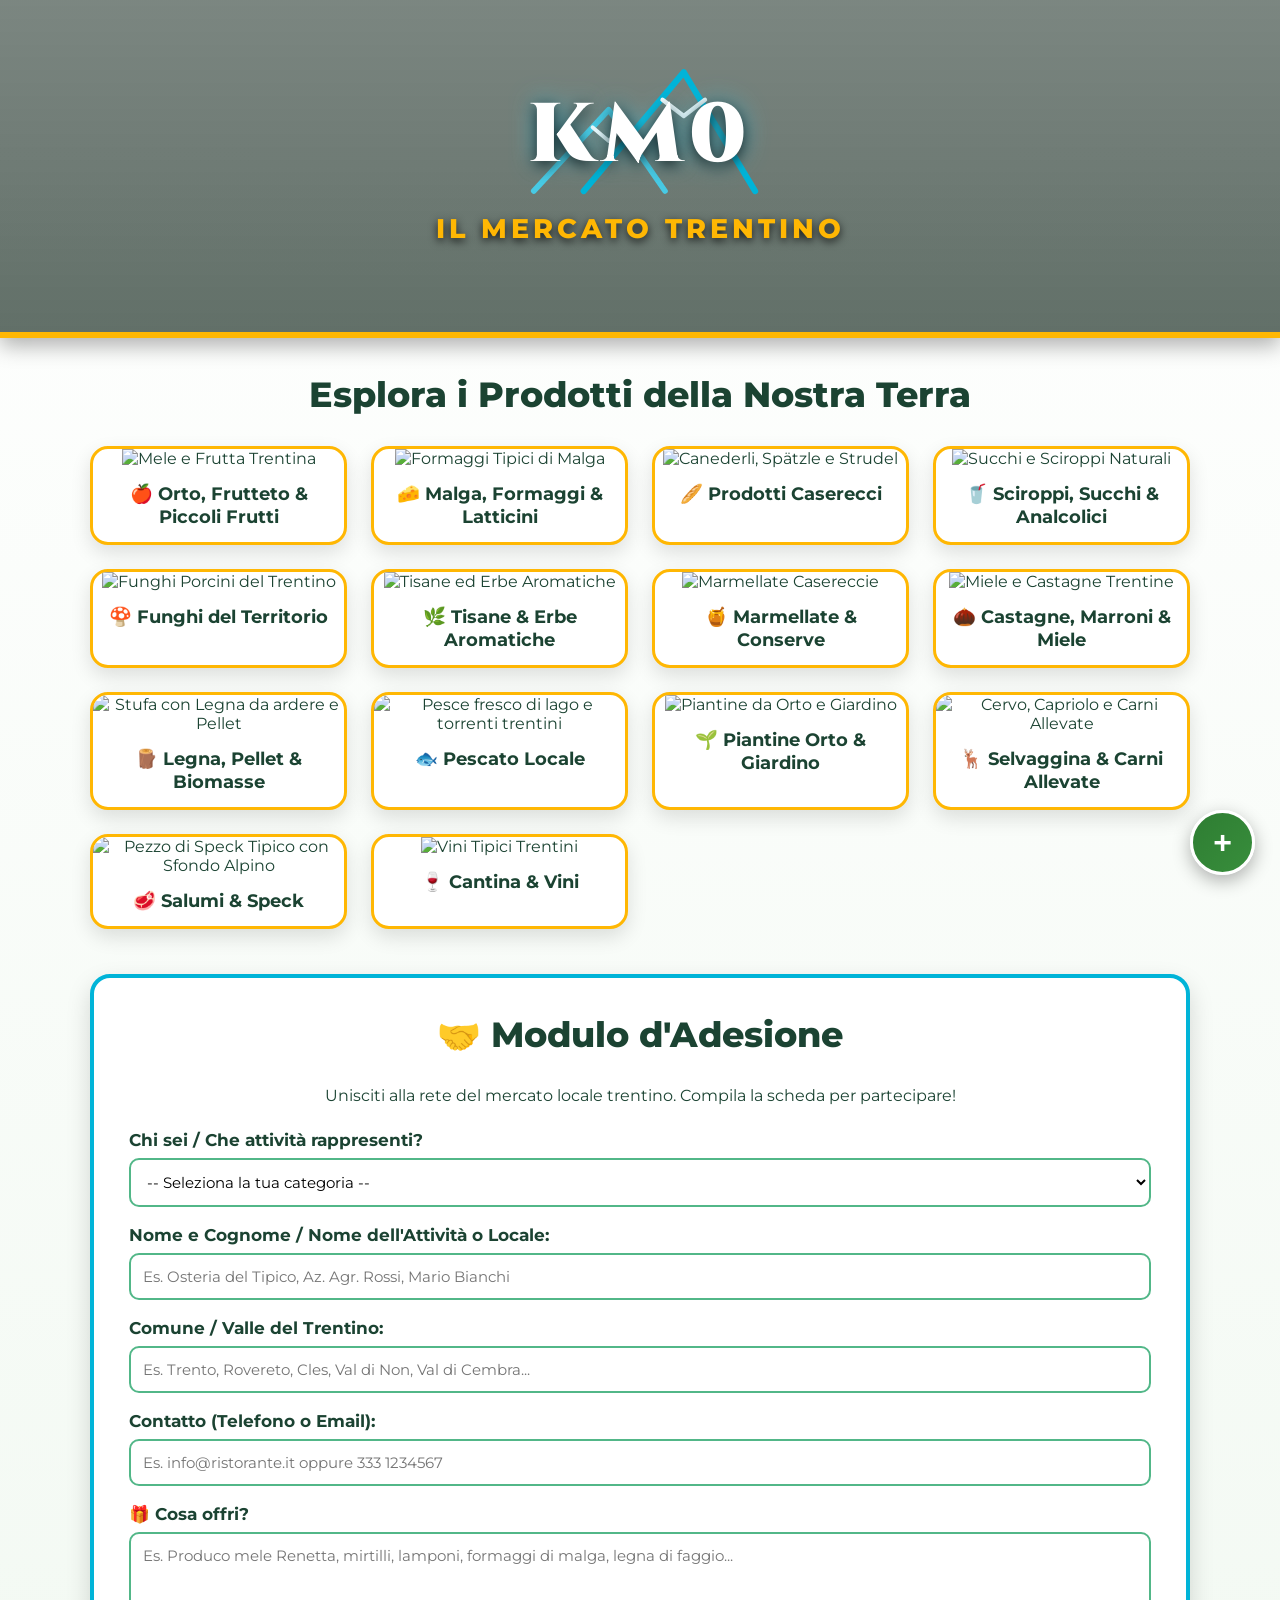
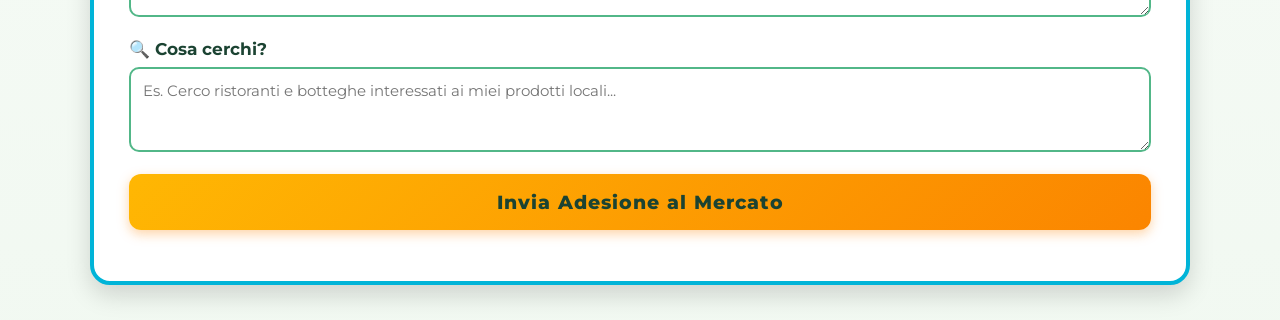
==== commit 5342c6a1: "Update index.html" ====
--- a/index.html
+++ b/index.html
@@ -5,7 +5,7 @@
     <meta name="viewport" content="width=device-width, initial-scale=1.0">
     <title>KM0 - Il mercato trentino</title>
 
-    <!-- Libreria Supabase per la gestione dei dati -->
+    <!-- Libreria Supabase per comunicare con il magazzino dati -->
     <script src="https://cdn.jsdelivr.net/npm/@supabase/supabase-js@2"></script>
 
     <!-- Fogli di Stile Separati, Leggeri e Datati -->
@@ -35,91 +35,91 @@
 
     <div class="container">
 
-        <!-- VETRINA DEI 14 REPARTI TIPICI AGGIORNATI -->
+        <!-- VETRINA DEI 14 REPARTI TIPICI CON FOTO AGGIORNATE -->
         <h2 class="section-title">Esplora i Prodotti della Nostra Terra</h2>
         
         <div class="grid-categorie">
-            <!-- 1. Orto, Frutteto & Piccoli Frutti (AGGIORNATO) -->
+            <!-- 1. Orto, Frutteto & Piccoli Frutti (MANTENUTA) -->
             <div class="card-categoria" onclick="vaiAllaSezione('Orto, Frutteto & Piccoli Frutti')">
-                <img src="https://images.unsplash.com/photo-1560806887-1e4cd0b6cbd6?auto=format&fit=crop&w=800&q=80" alt="Mele, Frutta e Piccoli Frutti Trentini">
+                <img src="https://images.unsplash.com/photo-1560806887-1e4cd0b6cbd6?auto=format&fit=crop&w=800&q=80" alt="Mele e Frutta Trentina">
                 <h3>🍎 Orto, Frutteto & Piccoli Frutti</h3>
             </div>
 
-            <!-- 2. Malga, Formaggi & Latticini -->
+            <!-- 2. Malga, Formaggi & Latticini (MANTENUTA) -->
             <div class="card-categoria" onclick="vaiAllaSezione('Malga, Formaggi & Latticini')">
-                <img src="https://images.unsplash.com/photo-1486297678162-eb2a19b0a32d?auto=format&fit=crop&w=800&q=80" alt="Formaggi e Latticini">
+                <img src="https://images.unsplash.com/photo-1486297678162-eb2a19b0a32d?auto=format&fit=crop&w=800&q=80" alt="Formaggi Tipici di Malga">
                 <h3>🧀 Malga, Formaggi & Latticini</h3>
             </div>
 
-            <!-- 3. Prodotti Caserecci -->
+            <!-- 3. Prodotti Caserecci (NUOVA FOTO: Canederli e Strudel) -->
             <div class="card-categoria" onclick="vaiAllaSezione('Prodotti Caserecci')">
-                <img src="https://images.unsplash.com/photo-1568827999250-3f0408f6b83f?auto=format&fit=crop&w=800&q=80" alt="Canederli e Spätzle">
+                <img src="https://images.unsplash.com/photo-1551183053-bf91a1d81141?auto=format&fit=crop&w=800&q=80" alt="Canederli, Spätzle e Strudel">
                 <h3>🥖 Prodotti Caserecci</h3>
             </div>
 
-            <!-- 4. Sciroppi, Succhi & Analcolici -->
+            <!-- 4. Sciroppi, Succhi & Analcolici (NUOVA FOTO) -->
             <div class="card-categoria" onclick="vaiAllaSezione('Sciroppi & Bevande')">
-                <img src="https://images.unsplash.com/photo-1621263764928-df1444c5e859?auto=format&fit=crop&w=800&q=80" alt="Succhi e Sciroppi">
+                <img src="https://images.unsplash.com/photo-1534353473418-4cfa6c56fd38?auto=format&fit=crop&w=800&q=80" alt="Succhi e Sciroppi Naturali">
                 <h3>🥤 Sciroppi, Succhi & Analcolici</h3>
             </div>
 
-            <!-- 5. Funghi del Territorio -->
+            <!-- 5. Funghi del Territorio (NUOVA FOTO: Porcini nei boschi) -->
             <div class="card-categoria" onclick="vaiAllaSezione('Funghi')">
-                <img src="https://images.unsplash.com/photo-1504674900247-0877df9cc836?auto=format&fit=crop&w=800&q=80" alt="Funghi Porcini">
+                <img src="https://images.unsplash.com/photo-1511497584788-876761c11932?auto=format&fit=crop&w=800&q=80" alt="Funghi Porcini del Trentino">
                 <h3>🍄 Funghi del Territorio</h3>
             </div>
 
-            <!-- 6. Tisane & Erbe Aromatiche -->
+            <!-- 6. Tisane & Erbe Aromatiche (NUOVA FOTO) -->
             <div class="card-categoria" onclick="vaiAllaSezione('Tisane & Erbe')">
-                <img src="https://images.unsplash.com/photo-1576092768241-dec231879fc3?auto=format&fit=crop&w=800&q=80" alt="Tisane ed Erbe">
+                <img src="https://images.unsplash.com/photo-1544787219-7f47ccb76574?auto=format&fit=crop&w=800&q=80" alt="Tisane ed Erbe Aromatiche">
                 <h3>🌿 Tisane & Erbe Aromatiche</h3>
             </div>
 
-            <!-- 7. Marmellate & Conserve -->
+            <!-- 7. Marmellate & Conserve (NUOVA FOTO) -->
             <div class="card-categoria" onclick="vaiAllaSezione('Marmellate & Conserve')">
-                <img src="https://images.unsplash.com/photo-1589182373726-e4f658ab50f0?auto=format&fit=crop&w=800&q=80" alt="Marmellate">
+                <img src="https://images.unsplash.com/photo-1563729784474-d77dbb933a9e?auto=format&fit=crop&w=800&q=80" alt="Marmellate Casereccie">
                 <h3>🍯 Marmellate & Conserve</h3>
             </div>
 
-            <!-- 8. Castagne, Marroni & Miele -->
+            <!-- 8. Castagne, Marroni & Miele (NUOVA FOTO) -->
             <div class="card-categoria" onclick="vaiAllaSezione('Castagne, Marroni & Miele')">
-                <img src="https://images.unsplash.com/photo-1508747703725-719777637510?auto=format&fit=crop&w=800&q=80" alt="Castagne e Miele">
+                <img src="https://images.unsplash.com/photo-1587049352846-4a222e784d38?auto=format&fit=crop&w=800&q=80" alt="Miele e Castagne Trentine">
                 <h3>🌰 Castagne, Marroni & Miele</h3>
             </div>
 
-            <!-- 9. Legna, Pellet & Biomasse -->
+            <!-- 9. Legna, Pellet & Biomasse (NUOVA FOTO: Stufa, Legna e Pellet) -->
             <div class="card-categoria" onclick="vaiAllaSezione('Legna, Pellet & Biomasse')">
-                <img src="https://images.unsplash.com/photo-1542314831-068cd1dbfeeb?auto=format&fit=crop&w=800&q=80" alt="Legna e Pellet">
+                <img src="https://images.unsplash.com/photo-1520250497591-112f2f40a3f4?auto=format&fit=crop&w=800&q=80" alt="Stufa con Legna da ardere e Pellet">
                 <h3>🪵 Legna, Pellet & Biomasse</h3>
             </div>
 
-            <!-- 10. Pescato Locale -->
+            <!-- 10. Pescato Locale (NUOVA FOTO: Pesce fresco di lago) -->
             <div class="card-categoria" onclick="vaiAllaSezione('Pescato Locale')">
-                <img src="https://images.unsplash.com/photo-1534422298391-e4f8c172dddb?auto=format&fit=crop&w=800&q=80" alt="Pesce Fresco">
+                <img src="https://images.unsplash.com/photo-1519708227418-c8fd9a32b7a2?auto=format&fit=crop&w=800&q=80" alt="Pesce fresco di lago e torrenti trentini">
                 <h3>🐟 Pescato Locale</h3>
             </div>
 
-            <!-- 11. Piantine Orto & Giardino -->
+            <!-- 11. Piantine Orto & Giardino (NUOVA FOTO) -->
             <div class="card-categoria" onclick="vaiAllaSezione('Piantine Orto & Giardino')">
-                <img src="https://images.unsplash.com/photo-1416879595882-3373a0480b5b?auto=format&fit=crop&w=800&q=80" alt="Piantine">
+                <img src="https://images.unsplash.com/photo-1466692476868-aef1dfb1e735?auto=format&fit=crop&w=800&q=80" alt="Piantine da Orto e Giardino">
                 <h3>🌱 Piantine Orto & Giardino</h3>
             </div>
 
-            <!-- 12. Selvaggina & Carni Allevate -->
+            <!-- 12. Selvaggina & Carni Allevate (NUOVA FOTO: Cervo e Capriolo) -->
             <div class="card-categoria" onclick="vaiAllaSezione('Selvaggina & Carni Allevate')">
                 <img src="https://images.unsplash.com/photo-1484406566174-9da000fda645?auto=format&fit=crop&w=800&q=80" alt="Cervo, Capriolo e Carni Allevate">
                 <h3>🦌 Selvaggina & Carni Allevate</h3>
             </div>
 
-            <!-- 13. Salumi & Speck -->
+            <!-- 13. Salumi & Speck (NUOVA FOTO: Speck in Montagna) -->
             <div class="card-categoria" onclick="vaiAllaSezione('Salumi & Speck')">
-                <img src="https://images.unsplash.com/photo-1544025162-d76694265947?auto=format&fit=crop&w=800&q=80" alt="Speck in Montagna">
+                <img src="https://images.unsplash.com/photo-1544025162-d76694265947?auto=format&fit=crop&w=800&q=80" alt="Pezzo di Speck Tipico con Sfondo Alpino">
                 <h3>🥩 Salumi & Speck</h3>
             </div>
 
-            <!-- 14. Cantina & Vini -->
+            <!-- 14. Cantina & Vini (NUOVA FOTO) -->
             <div class="card-categoria" onclick="vaiAllaSezione('Cantina & Vini')">
-                <img src="https://images.unsplash.com/photo-1510812431401-41d2bd2722f3?auto=format&fit=crop&w=800&q=80" alt="Vini Trentini">
+                <img src="https://images.unsplash.com/photo-1506377247377-2a5b3b417ebb?auto=format&fit=crop&w=800&q=80" alt="Vini Tipici Trentini">
                 <h3>🍷 Cantina & Vini</h3>
             </div>
         </div>
@@ -302,4 +302,4 @@
     </script>
 
 </body>
-</html></html>
+</html>
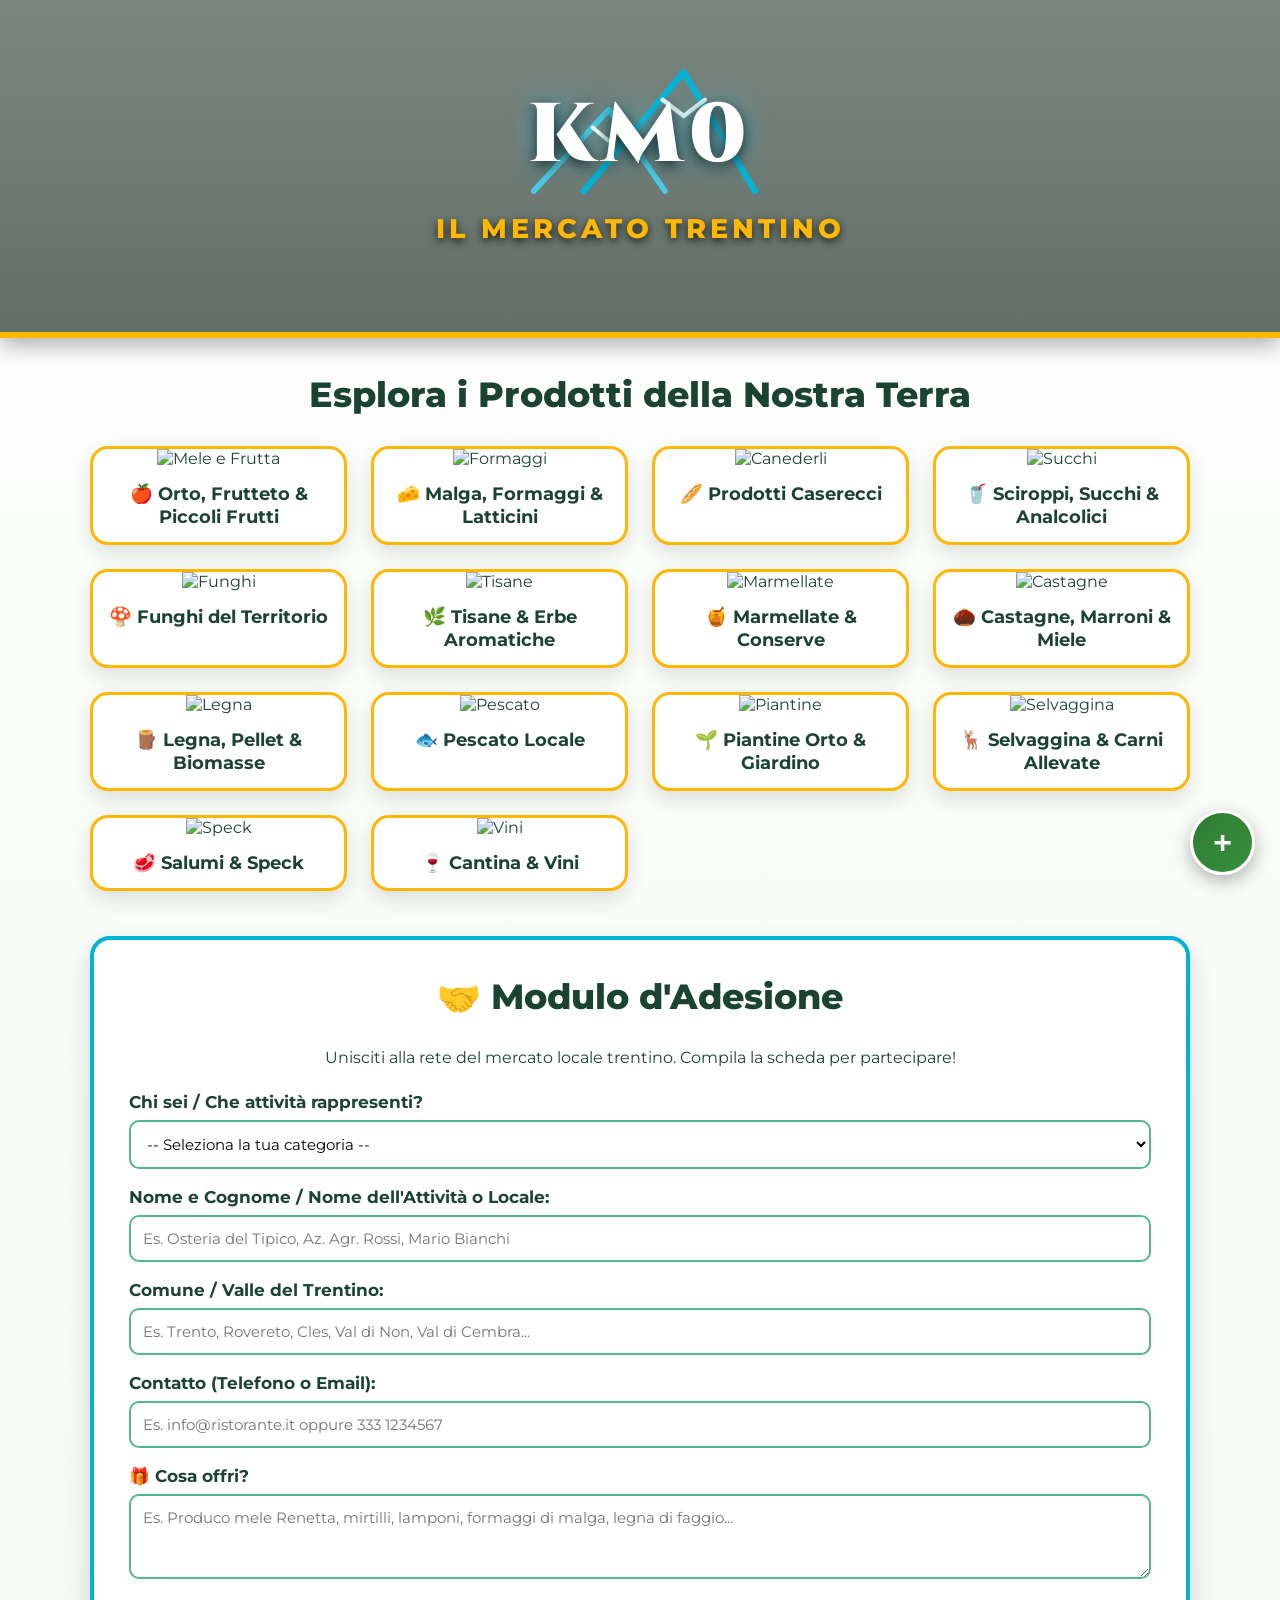
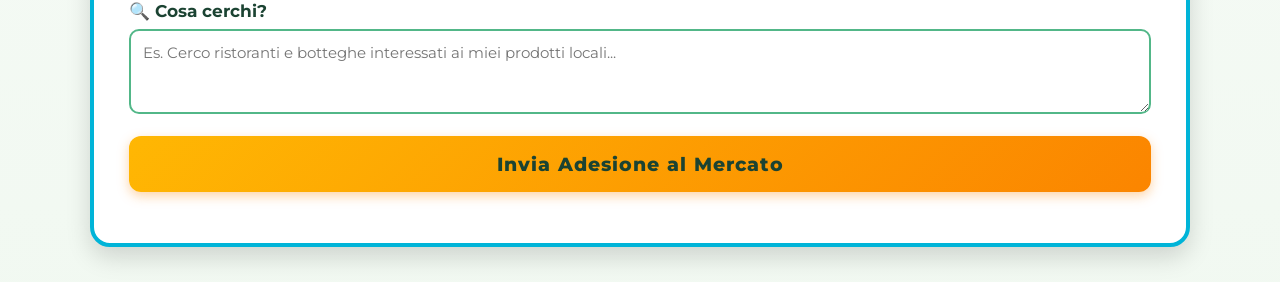
==== commit c4e0b22b: "Update index.html" ====
--- a/index.html
+++ b/index.html
@@ -5,10 +5,9 @@
     <meta name="viewport" content="width=device-width, initial-scale=1.0">
     <title>KM0 - Il mercato trentino</title>
 
-    <!-- Libreria Supabase per comunicare con il magazzino dati -->
     <script src="https://cdn.jsdelivr.net/npm/@supabase/supabase-js@2"></script>
 
-    <!-- Fogli di Stile Separati, Leggeri e Datati -->
+    <!-- Fogli di Stile -->
     <link rel="stylesheet" href="./2026-10-17_07_stili-logo-linea-panorama.css">
     <link rel="stylesheet" href="./2026-10-18_01_stili-annunci-sezione.css">
     <link rel="stylesheet" href="./2026-10-18_03_stili-immagini-sezioni.css">
@@ -16,7 +15,7 @@
 </head>
 <body>
 
-    <!-- INSEGNA PRINCIPALE DEL SITO CON PANORAMA E LOGO MONTAGNA A LINEA AZZURRA -->
+    <!-- INSEGNA PRINCIPALE -->
     <header>
         <div class="logo-container">
             <svg class="logo-montagna-linea" viewBox="0 0 200 120" fill="none" xmlns="http://www.w3.org/2000/svg">
@@ -30,96 +29,69 @@
         <p>Il mercato trentino</p>
     </header>
 
-    <!-- PULSANTE VERDE FLUTTUANTE "+" CHE SEGUE LO SCORRIMENTO -->
+    <!-- PULSANTE VERDE FLUTTUANTE "+" -->
     <button class="btn-fluttuante-annuncio" onclick="apriModuloAnnuncio()" title="Inserisci Annuncio">+</button>
 
     <div class="container">
 
-        <!-- VETRINA DEI 14 REPARTI TIPICI CON FOTO AGGIORNATE -->
+        <!-- VETRINA DEI 14 REPARTI -->
         <h2 class="section-title">Esplora i Prodotti della Nostra Terra</h2>
         
         <div class="grid-categorie">
-            <!-- 1. Orto, Frutteto & Piccoli Frutti (MANTENUTA) -->
             <div class="card-categoria" onclick="vaiAllaSezione('Orto, Frutteto & Piccoli Frutti')">
-                <img src="https://images.unsplash.com/photo-1560806887-1e4cd0b6cbd6?auto=format&fit=crop&w=800&q=80" alt="Mele e Frutta Trentina">
+                <img src="https://images.unsplash.com/photo-1560806887-1e4cd0b6cbd6?auto=format&fit=crop&w=800&q=80" alt="Mele e Frutta">
                 <h3>🍎 Orto, Frutteto & Piccoli Frutti</h3>
             </div>
-
-            <!-- 2. Malga, Formaggi & Latticini (MANTENUTA) -->
             <div class="card-categoria" onclick="vaiAllaSezione('Malga, Formaggi & Latticini')">
-                <img src="https://images.unsplash.com/photo-1486297678162-eb2a19b0a32d?auto=format&fit=crop&w=800&q=80" alt="Formaggi Tipici di Malga">
+                <img src="https://images.unsplash.com/photo-1486297678162-eb2a19b0a32d?auto=format&fit=crop&w=800&q=80" alt="Formaggi">
                 <h3>🧀 Malga, Formaggi & Latticini</h3>
             </div>
-
-            <!-- 3. Prodotti Caserecci (NUOVA FOTO: Canederli e Strudel) -->
             <div class="card-categoria" onclick="vaiAllaSezione('Prodotti Caserecci')">
-                <img src="https://images.unsplash.com/photo-1551183053-bf91a1d81141?auto=format&fit=crop&w=800&q=80" alt="Canederli, Spätzle e Strudel">
+                <img src="https://images.unsplash.com/photo-1551183053-bf91a1d81141?auto=format&fit=crop&w=800&q=80" alt="Canederli">
                 <h3>🥖 Prodotti Caserecci</h3>
             </div>
-
-            <!-- 4. Sciroppi, Succhi & Analcolici (NUOVA FOTO) -->
             <div class="card-categoria" onclick="vaiAllaSezione('Sciroppi & Bevande')">
-                <img src="https://images.unsplash.com/photo-1534353473418-4cfa6c56fd38?auto=format&fit=crop&w=800&q=80" alt="Succhi e Sciroppi Naturali">
+                <img src="https://images.unsplash.com/photo-1534353473418-4cfa6c56fd38?auto=format&fit=crop&w=800&q=80" alt="Succhi">
                 <h3>🥤 Sciroppi, Succhi & Analcolici</h3>
             </div>
-
-            <!-- 5. Funghi del Territorio (NUOVA FOTO: Porcini nei boschi) -->
             <div class="card-categoria" onclick="vaiAllaSezione('Funghi')">
-                <img src="https://images.unsplash.com/photo-1511497584788-876761c11932?auto=format&fit=crop&w=800&q=80" alt="Funghi Porcini del Trentino">
+                <img src="https://images.unsplash.com/photo-1511497584788-876761c11932?auto=format&fit=crop&w=800&q=80" alt="Funghi">
                 <h3>🍄 Funghi del Territorio</h3>
             </div>
-
-            <!-- 6. Tisane & Erbe Aromatiche (NUOVA FOTO) -->
             <div class="card-categoria" onclick="vaiAllaSezione('Tisane & Erbe')">
-                <img src="https://images.unsplash.com/photo-1544787219-7f47ccb76574?auto=format&fit=crop&w=800&q=80" alt="Tisane ed Erbe Aromatiche">
+                <img src="https://images.unsplash.com/photo-1544787219-7f47ccb76574?auto=format&fit=crop&w=800&q=80" alt="Tisane">
                 <h3>🌿 Tisane & Erbe Aromatiche</h3>
             </div>
-
-            <!-- 7. Marmellate & Conserve (NUOVA FOTO) -->
             <div class="card-categoria" onclick="vaiAllaSezione('Marmellate & Conserve')">
-                <img src="https://images.unsplash.com/photo-1563729784474-d77dbb933a9e?auto=format&fit=crop&w=800&q=80" alt="Marmellate Casereccie">
+                <img src="https://images.unsplash.com/photo-1563729784474-d77dbb933a9e?auto=format&fit=crop&w=800&q=80" alt="Marmellate">
                 <h3>🍯 Marmellate & Conserve</h3>
             </div>
-
-            <!-- 8. Castagne, Marroni & Miele (NUOVA FOTO) -->
             <div class="card-categoria" onclick="vaiAllaSezione('Castagne, Marroni & Miele')">
-                <img src="https://images.unsplash.com/photo-1587049352846-4a222e784d38?auto=format&fit=crop&w=800&q=80" alt="Miele e Castagne Trentine">
+                <img src="https://images.unsplash.com/photo-1587049352846-4a222e784d38?auto=format&fit=crop&w=800&q=80" alt="Castagne">
                 <h3>🌰 Castagne, Marroni & Miele</h3>
             </div>
-
-            <!-- 9. Legna, Pellet & Biomasse (NUOVA FOTO: Stufa, Legna e Pellet) -->
             <div class="card-categoria" onclick="vaiAllaSezione('Legna, Pellet & Biomasse')">
-                <img src="https://images.unsplash.com/photo-1520250497591-112f2f40a3f4?auto=format&fit=crop&w=800&q=80" alt="Stufa con Legna da ardere e Pellet">
+                <img src="https://images.unsplash.com/photo-1520250497591-112f2f40a3f4?auto=format&fit=crop&w=800&q=80" alt="Legna">
                 <h3>🪵 Legna, Pellet & Biomasse</h3>
             </div>
-
-            <!-- 10. Pescato Locale (NUOVA FOTO: Pesce fresco di lago) -->
             <div class="card-categoria" onclick="vaiAllaSezione('Pescato Locale')">
-                <img src="https://images.unsplash.com/photo-1519708227418-c8fd9a32b7a2?auto=format&fit=crop&w=800&q=80" alt="Pesce fresco di lago e torrenti trentini">
+                <img src="https://images.unsplash.com/photo-1519708227418-c8fd9a32b7a2?auto=format&fit=crop&w=800&q=80" alt="Pescato">
                 <h3>🐟 Pescato Locale</h3>
             </div>
-
-            <!-- 11. Piantine Orto & Giardino (NUOVA FOTO) -->
             <div class="card-categoria" onclick="vaiAllaSezione('Piantine Orto & Giardino')">
-                <img src="https://images.unsplash.com/photo-1466692476868-aef1dfb1e735?auto=format&fit=crop&w=800&q=80" alt="Piantine da Orto e Giardino">
+                <img src="https://images.unsplash.com/photo-1466692476868-aef1dfb1e735?auto=format&fit=crop&w=800&q=80" alt="Piantine">
                 <h3>🌱 Piantine Orto & Giardino</h3>
             </div>
-
-            <!-- 12. Selvaggina & Carni Allevate (NUOVA FOTO: Cervo e Capriolo) -->
             <div class="card-categoria" onclick="vaiAllaSezione('Selvaggina & Carni Allevate')">
-                <img src="https://images.unsplash.com/photo-1484406566174-9da000fda645?auto=format&fit=crop&w=800&q=80" alt="Cervo, Capriolo e Carni Allevate">
+                <img src="https://images.unsplash.com/photo-1484406566174-9da000fda645?auto=format&fit=crop&w=800&q=80" alt="Selvaggina">
                 <h3>🦌 Selvaggina & Carni Allevate</h3>
             </div>
-
-            <!-- 13. Salumi & Speck (NUOVA FOTO: Speck in Montagna) -->
             <div class="card-categoria" onclick="vaiAllaSezione('Salumi & Speck')">
-                <img src="https://images.unsplash.com/photo-1544025162-d76694265947?auto=format&fit=crop&w=800&q=80" alt="Pezzo di Speck Tipico con Sfondo Alpino">
+                <img src="https://images.unsplash.com/photo-1544025162-d76694265947?auto=format&fit=crop&w=800&q=80" alt="Speck">
                 <h3>🥩 Salumi & Speck</h3>
             </div>
-
-            <!-- 14. Cantina & Vini (NUOVA FOTO) -->
             <div class="card-categoria" onclick="vaiAllaSezione('Cantina & Vini')">
-                <img src="https://images.unsplash.com/photo-1506377247377-2a5b3b417ebb?auto=format&fit=crop&w=800&q=80" alt="Vini Tipici Trentini">
+                <img src="https://images.unsplash.com/photo-1506377247377-2a5b3b417ebb?auto=format&fit=crop&w=800&q=80" alt="Vini">
                 <h3>🍷 Cantina & Vini</h3>
             </div>
         </div>
@@ -177,7 +149,7 @@
 
     </div>
 
-    <!-- FINETRA POPUP PER INSERIRE UN ANNUNCIO -->
+    <!-- FINETRA POPUP PER INSERIRE L'ANNUNCIO -->
     <div id="modal-annuncio-overlay" class="modal-overlay">
         <div class="modal-contenuto">
             <div style="display:flex; justify-content:space-between; align-items:center; margin-bottom:20px;">
@@ -186,8 +158,17 @@
             </div>
 
             <form id="form-nuovo-annuncio" onsubmit="salvaNuovoAnnuncio(event)">
-                <div class="form-group">
-                    <label for="annuncio-sezione-destinazione">🎯 Scegli il Reparto di Destinazione dell'Annuncio:</label>
+                <!-- SCELTA FONDAMENTALE: OFFRO O CERCO -->
+                <div class="form-group" style="background:#e8f5e9; padding:15px; border-radius:12px; border:2px solid #2e7d32;">
+                    <label for="annuncio-tipo-scelta" style="color:#1b4332; font-weight:bold; font-size:1.05rem;">👉 Tipo di Annuncio (Dove vuoi che compaia sulla Mappa?):</label>
+                    <select id="annuncio-tipo-scelta" required style="font-weight:bold; font-size:1rem; color:#1b4332; border:2px solid #2e7d32; margin-top:5px;">
+                        <option value="offro">🎁 OFFRO (Voglio vendere / mettere a disposizione un prodotto)</option>
+                        <option value="cerco">🔍 CERCO (Voglio comprare / sto cercando un prodotto)</option>
+                    </select>
+                </div>
+
+                <div class="form-group">
+                    <label for="annuncio-sezione-destinazione">🎯 Scegli il Reparto di Destinazione:</label>
                     <select id="annuncio-sezione-destinazione" required style="font-weight:bold; color:#1b4332; border:2px solid #2e7d32;">
                         <option value="Orto, Frutteto & Piccoli Frutti">🍎 Orto, Frutteto & Piccoli Frutti</option>
                         <option value="Malga, Formaggi & Latticini">🧀 Malga, Formaggi & Latticini</option>
@@ -207,23 +188,23 @@
                 </div>
 
                 <div class="form-group">
-                    <label for="annuncio-titolo">Titolo del Prodotto / Offerta:</label>
-                    <input type="text" id="annuncio-titolo" placeholder="Es. Mirtilli freschi, Mele Renetta, Cassetta Lamponi..." required>
-                </div>
-
-                <div class="form-group">
-                    <label for="annuncio-venditore">Nome Venditore / Azienda / Hobbista:</label>
-                    <input type="text" id="annuncio-venditore" placeholder="Es. Az. Agr. Rossi, Mario Bianchi..." required>
+                    <label for="annuncio-titolo">Titolo dell'Annuncio / Offerta o Richiesta:</label>
+                    <input type="text" id="annuncio-titolo" placeholder="Es. Mirtilli freschi oppure Cerco legna da ardere..." required>
+                </div>
+
+                <div class="form-group">
+                    <label for="annuncio-venditore">Nome Utente / Azienda / Ristorante / Hobbista:</label>
+                    <input type="text" id="annuncio-venditore" placeholder="Es. Az. Agr. Rossi, Osteria del Tipico, Mario..." required>
                 </div>
 
                 <div class="form-group">
                     <label for="annuncio-comune">Comune / Valle del Trentino:</label>
-                    <input type="text" id="annuncio-comune" placeholder="Es. Cles, Trento, Cembra, Val di Sole..." required>
-                </div>
-
-                <div class="form-group">
-                    <label for="annuncio-prezzo">Prezzo / Unità di Misura:</label>
-                    <input type="text" id="annuncio-prezzo" placeholder="Es. 3.50 € / vaschetta oppure 1.50 € / kg" required>
+                    <input type="text" id="annuncio-comune" placeholder="Es. Cles, Trento, Rovereto, Cavalese..." required>
+                </div>
+
+                <div class="form-group">
+                    <label for="annuncio-prezzo">Prezzo / Budget / Unità di Misura:</label>
+                    <input type="text" id="annuncio-prezzo" placeholder="Es. 3.50 € / vaschetta oppure Prezzo da concordare" required>
                 </div>
 
                 <div class="form-group">
@@ -233,11 +214,11 @@
 
                 <div class="form-group">
                     <label for="annuncio-descrizione">Descrizione Dettagliata:</label>
-                    <textarea id="annuncio-descrizione" rows="3" placeholder="Descrivi il prodotto e la disponibilità..."></textarea>
+                    <textarea id="annuncio-descrizione" rows="3" placeholder="Descrivi in dettaglio cosa offri o cosa cerchi..."></textarea>
                 </div>
 
                 <div class="form-group" style="background:#f1f8e9; padding:15px; border-radius:10px; border:2px dashed #2e7d32;">
-                    <label for="annuncio-foto" style="color:#2e7d32; font-weight:bold;">📸 Carica una Foto del tuo Prodotto (Opzionale):</label>
+                    <label for="annuncio-foto" style="color:#2e7d32; font-weight:bold;">📸 Carica una Foto per l'Annuncio (Opzionale):</label>
                     <input type="file" id="annuncio-foto" accept="image/*" style="border:none; padding:5px 0;">
                 </div>
 
